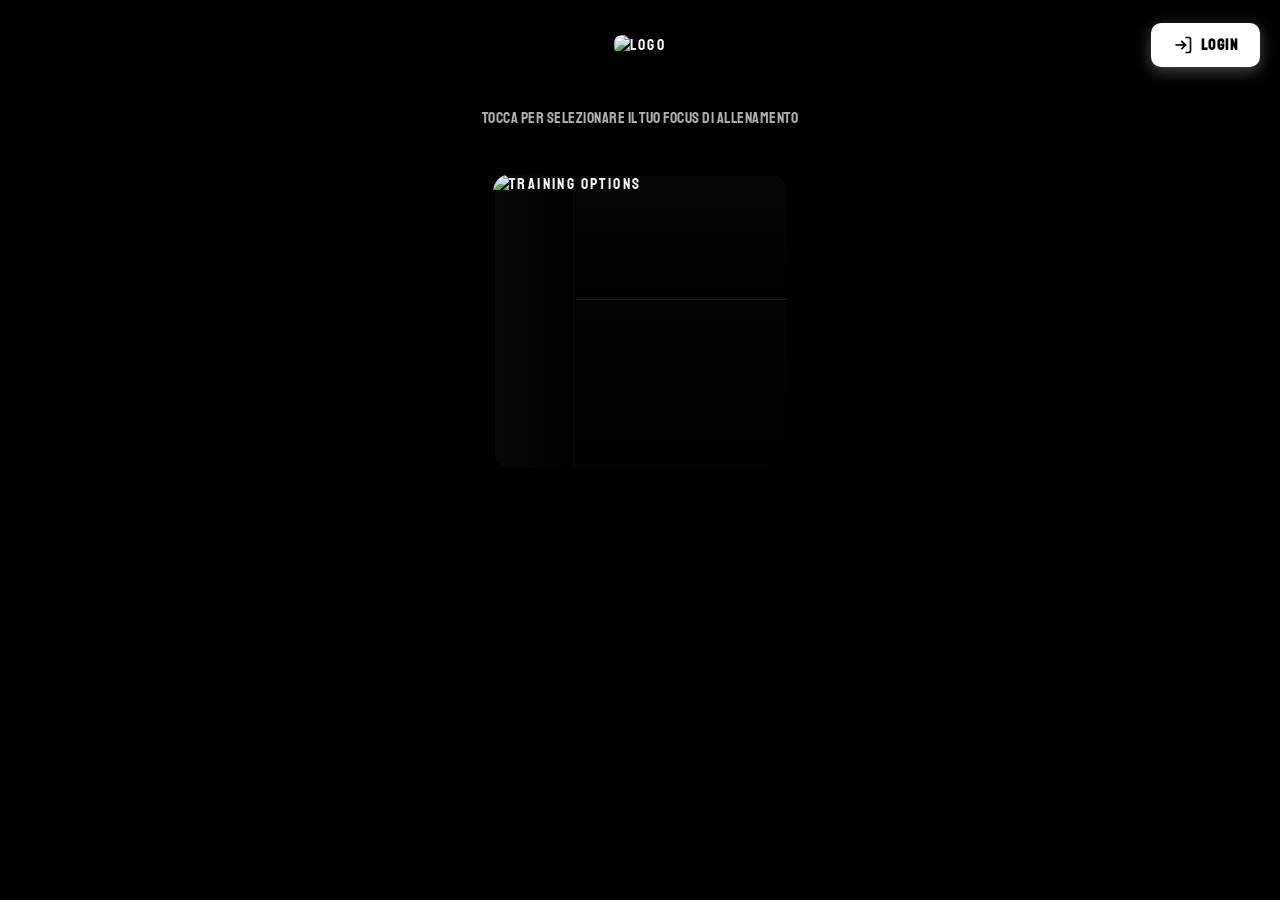
==== index.html @ ab77b879 "Add files via upload" ====
<!DOCTYPE html>
<html lang="it">
<head>
  <meta charset="UTF-8" />
  <meta name="viewport" content="width=device-width, initial-scale=1.0, viewport-fit=cover" />
  <meta name="apple-mobile-web-app-capable" content="yes" />
  <meta name="apple-mobile-web-app-status-bar-style" content="black-translucent" />
  <title>Workout App</title>
  <link href="https://fonts.googleapis.com/css2?family=Staatliches&display=swap" rel="stylesheet" />
  <link rel="stylesheet" href="style.css" />
  <style>
    /* Header adjustments for login button */
    header {
      position: relative !important;
      display: grid !important;
      grid-template-columns: 1fr auto 1fr !important;
      align-items: center !important;
      padding: 20px 20px !important;
      gap: 15px !important;
    }

    header img {
      grid-column: 2 !important;
      justify-self: center !important;
      height: auto !important;
      width: auto !important;
      max-width: 55vw !important;
      max-height: 12vh !important;
      position: relative !important;
      z-index: 1;
    }

    /* LOGIN BUTTON IN HEADER */
    .header-login-btn {
      grid-column: 3 !important;
      justify-self: end !important;
      position: relative !important;
      padding: 10px 20px;
      background: #FFFFFF;
      border: 2px solid #FFFFFF;
      border-radius: 10px;
      color: #000000;
      font-family: 'Staatliches', sans-serif;
      font-size: 16px;
      font-weight: bold;
      letter-spacing: 1.5px;
      cursor: pointer;
      transition: all 0.3s ease;
      align-items: center;
      gap: 8px;
      box-shadow: 0 4px 15px rgba(255, 255, 255, 0.3);
      z-index: 100;
      white-space: nowrap;
    }

    .header-login-btn:hover {
      background: #B0B0B0;
      transform: scale(1.05);
      box-shadow: 0 6px 20px rgba(255, 255, 255, 0.4);
    }

    .header-login-btn:active {
      transform: scale(0.98);
    }

    .header-login-btn svg {
      width: 20px;
      height: 20px;
      flex-shrink: 0;
    }

    /* DASHBOARD BUTTON IN HEADER */
    .header-dashboard-btn {
      grid-column: 3 !important;
      justify-self: end !important;
      position: relative !important;
      padding: 10px 20px;
      background: #FFFFFF;
      border: 2px solid #FFFFFF;
      border-radius: 10px;
      color: #000000;
      font-family: 'Staatliches', sans-serif;
      font-size: 16px;
      font-weight: bold;
      letter-spacing: 1.5px;
      cursor: pointer;
      transition: all 0.3s ease;
      align-items: center;
      gap: 8px;
      box-shadow: 0 4px 15px rgba(255, 255, 255, 0.3);
      z-index: 100;
      white-space: nowrap;
      text-decoration: none;
    }

    .header-dashboard-btn:hover {
      background: #B0B0B0;
      transform: scale(1.05);
      box-shadow: 0 6px 20px rgba(255, 255, 255, 0.4);
    }

    .header-dashboard-btn:active {
      transform: scale(0.98);
    }

    .header-dashboard-btn svg {
      width: 20px;
      height: 20px;
      flex-shrink: 0;
    }

    /* LOGIN MODAL */
    .login-modal {
      display: none;
      position: fixed;
      top: 0;
      left: 0;
      width: 100%;
      height: 100%;
      background: rgba(0, 0, 0, 0.85);
      backdrop-filter: blur(10px);
      z-index: 10000;
      justify-content: center;
      align-items: center;
      padding: 20px;
    }

    .login-modal.active {
      display: flex;
      animation: fadeIn 0.3s ease;
    }

    @keyframes fadeIn {
      from { opacity: 0; }
      to { opacity: 1; }
    }

    .login-modal-content {
      background: linear-gradient(135deg, rgba(77, 77, 77, 0.95), rgba(77, 77, 77, 0.8));
      border: 2px solid #7D7D7D;
      border-radius: 20px;
      padding: 45px 25px 25px 25px;
      width: 100%;
      max-width: 350px;
      position: relative;
      box-shadow: 0 20px 60px rgba(0, 0, 0, 0.8);
      animation: slideUp 0.4s ease;
    }

    @keyframes slideUp {
      from {
        opacity: 0;
        transform: translateY(30px);
      }
      to {
        opacity: 1;
        transform: translateY(0);
      }
    }

    .login-modal-close {
      position: absolute;
      top: 10px;
      right: 10px;
      background: rgba(255, 255, 255, 0.15);
      border: 1.5px solid rgba(255, 255, 255, 0.3);
      width: 28px;
      height: 28px;
      border-radius: 8px;
      color: #FFFFFF;
      font-size: 18px;
      font-weight: 300;
      cursor: pointer;
      transition: all 0.2s ease;
      display: flex;
      align-items: center;
      justify-content: center;
      line-height: 1;
      z-index: 100;
      font-family: Arial, sans-serif;
      padding: 0;
    }

    .login-modal-close:hover {
      background: rgba(255, 255, 255, 0.25);
      border-color: rgba(255, 255, 255, 0.5);
      transform: scale(1.08);
    }

    .login-modal-close:active {
      transform: scale(0.95);
      background: rgba(255, 255, 255, 0.1);
    }

    .login-modal h3 {
      color: #FFFFFF;
      font-size: 26px;
      text-align: center;
      margin-bottom: 20px;
      letter-spacing: 2px;
    }

    .login-modal input {
      width: 100%;
      padding: 12px 14px;
      margin-bottom: 12px;
      background: rgba(0, 0, 0, 0.5);
      border: 1px solid #7D7D7D;
      border-radius: 10px;
      color: #FFFFFF;
      font-size: 15px;
      font-family: 'Staatliches', sans-serif;
      letter-spacing: 0.5px;
      transition: all 0.3s ease;
    }

    .login-modal input::placeholder {
      color: #B0B0B0;
      opacity: 0.8;
    }

    .login-modal input:focus {
      outline: none;
      border-color: #FFFFFF;
      background: rgba(0, 0, 0, 0.7);
      box-shadow: 0 0 0 3px rgba(255, 255, 255, 0.1);
    }

    .login-modal button:not(.login-modal-close) {
      width: 100%;
      padding: 12px;
      background: #FFFFFF;
      color: #000000;
      border: none;
      border-radius: 10px;
      font-size: 16px;
      font-weight: bold;
      font-family: 'Staatliches', sans-serif;
      letter-spacing: 1.5px;
      cursor: pointer;
      transition: all 0.3s ease;
      margin-top: 8px;
    }

    .login-modal button:not(.login-modal-close):hover {
      background: #B0B0B0;
      transform: translateY(-2px);
      box-shadow: 0 8px 20px rgba(255, 255, 255, 0.3);
    }

    .login-modal button:not(.login-modal-close):active {
      transform: translateY(0);
    }

    #login-error {
      color: #ff6b6b;
      text-align: center;
      margin-top: 10px;
      font-size: 13px;
      min-height: 18px;
    }

    /* Mobile adjustments */
    @media (max-width: 768px) {
      header {
        padding: 18px 15px !important;
        gap: 10px !important;
      }

      header img {
        max-width: 60vw !important;
        max-height: 10vh !important;
      }

      .header-login-btn {
        padding: 8px 14px;
        font-size: 14px;
        gap: 6px;
      }

      .header-login-btn svg {
        width: 18px;
        height: 18px;
      }

      .header-dashboard-btn {
        padding: 8px 14px;
        font-size: 14px;
        gap: 6px;
      }

      .header-dashboard-btn svg {
        width: 18px;
        height: 18px;
      }

      .login-modal-content {
        padding: 25px 20px 20px 20px;
        max-width: 90%;
      }

      .login-modal h3 {
        font-size: 24px;
        margin-bottom: 18px;
      }
      
      .login-modal-close {
        width: 32px;
        height: 32px;
        font-size: 20px;
        top: 10px;
        right: 10px;
      }

      .login-modal input {
        padding: 11px 12px;
        font-size: 14px;
      }

      .login-modal button {
        padding: 11px;
        font-size: 15px;
      }
    }

    @media (max-width: 480px) {
      .header-login-btn {
        padding: 8px 12px;
        font-size: 13px;
      }

      .header-dashboard-btn {
        padding: 8px 12px;
        font-size: 13px;
      }
    }
  </style>
</head>
<body>
  <header>
    <img src="https://drive.google.com/thumbnail?id=1va6OkGp9yAHDJBfeDM3npwqlJJoLUh5C" alt="Logo" />
    <audio controls src="https://drive.google.com/uc?export=download&id=1L8OmsZjgrVvHR0vyfSDhaueR1rweGtH7"></audio>
    
    <!-- LOGIN BUTTON (shown when logged out) -->
    <button class="header-login-btn" id="header-login-btn" style="display: none;">
      <svg viewBox="0 0 24 24" fill="none" stroke="currentColor" stroke-width="2">
        <path d="M15 3h4a2 2 0 0 1 2 2v14a2 2 0 0 1-2 2h-4"/>
        <polyline points="10 17 15 12 10 7"/>
        <line x1="15" y1="12" x2="3" y2="12"/>
      </svg>
      <span>Login</span>
    </button>
    
    <!-- DASHBOARD BUTTON (shown when logged in) -->
    <a href="dashboard.html" class="header-dashboard-btn" id="header-dashboard-btn" style="display: none;">
      <svg viewBox="0 0 24 24" fill="none" stroke="currentColor" stroke-width="2">
        <path d="M3 9l9-7 9 7v11a2 2 0 0 1-2 2H5a2 2 0 0 1-2-2z"/>
        <polyline points="9 22 9 12 15 12 15 22"/>
      </svg>
      <span>Dashboard</span>
    </a>
  </header>

  <!-- LOGIN MODAL -->
  <div class="login-modal" id="login-modal">
    <div class="login-modal-content">
      <button class="login-modal-close" id="login-modal-close">×</button>
      <h3>Login</h3>
      <input type="text" placeholder="Username" id="username" autocomplete="username">
      <input type="password" placeholder="Password" id="password" autocomplete="current-password">
      <button id="login-button">Accedi</button>
      <p id="login-error"></p>
    </div>
  </div>

  <main>
    <!-- TRAINING SELECTOR (NO LOGIN CARD) -->
    <div id="training-selector">
      <div class="training-selector-container">
        <p class="selector-instruction">Tocca per selezionare il tuo focus di allenamento</p>
        <div class="training-image-wrapper">
          <img src="https://drive.google.com/thumbnail?id=1M9SZSKuOO6FNnM2pi0ECOiHGv1SDFxYQ" alt="Training Options" class="training-base-image" />
          
          <div class="training-zone nutrition-zone" data-training="nutrition">
            <span class="zone-label">NUTRITION</span>
            <div class="ripple-container">
              <div class="ripple-ring ripple-1"></div>
              <div class="ripple-ring ripple-2"></div>
              <span class="tap-text">TOCCA</span>
            </div>
          </div>
          
          <div class="training-zone aerobic-zone" data-training="aerobic">
            <span class="zone-label">AEROBIC<br>TRAINING</span>
            <div class="ripple-container">
              <div class="ripple-ring ripple-1"></div>
              <div class="ripple-ring ripple-2"></div>
              <span class="tap-text">TOCCA</span>
            </div>
          </div>
          
          <div class="training-zone muscle-zone" data-training="muscle">
            <span class="zone-label">MORE<br>MUSCLE</span>
            <div class="ripple-container">
              <div class="ripple-ring ripple-1"></div>
              <div class="ripple-ring ripple-2"></div>
              <span class="tap-text">TOCCA</span>
            </div>
          </div>
        </div>
      </div>

      <!-- Bottom Sheet -->
      <div id="training-bottom-sheet" class="bottom-sheet">
        <div class="bottom-sheet-overlay"></div>
        <div class="bottom-sheet-panel">
          <div class="bottom-sheet-handle"></div>
          <div class="bottom-sheet-content">
            <h3 id="sheet-title">Nutrizione</h3>
            
            <div class="carousel-container">
              <div class="carousel-wrapper">
                <div class="carousel-track" id="carousel-track"></div>
              </div>
              <button class="carousel-btn prev" id="carousel-prev" aria-label="Previous">‹</button>
              <button class="carousel-btn next" id="carousel-next" aria-label="Next">›</button>
              <div class="carousel-dots" id="carousel-dots"></div>
            </div>
            
            <p id="sheet-description">Monitora i tuoi pasti e ottimizza la tua dieta</p>
            <div class="sheet-actions">
              <button id="sheet-start-btn" class="sheet-btn primary">Inizia Allenamento</button>
              <button id="sheet-close-btn" class="sheet-btn secondary">Chiudi</button>
            </div>
          </div>
        </div>
      </div>
    </div>
  </main>

  <audio id="beep-sound" src="https://actions.google.com/sounds/v1/alarms/beep_short.ogg" preload="auto"></audio>
  <audio id="transition-sound" src="https://actions.google.com/sounds/v1/emergency/emergency_siren_short_burst.ogg" preload="auto"></audio>

  <script src="script.js"></script>
  <script>
    // LOGIN MODAL CONTROLS
    const loginModal = document.getElementById('login-modal');
    const headerLoginBtn = document.getElementById('header-login-btn');
    const modalCloseBtn = document.getElementById('login-modal-close');
    const loginButton = document.getElementById('login-button');
    const usernameInput = document.getElementById('username');
    const passwordInput = document.getElementById('password');
    const loginError = document.getElementById('login-error');
    const sheetStartBtn = document.getElementById('sheet-start-btn');

    // Open modal
    headerLoginBtn.addEventListener('click', () => {
      loginModal.classList.add('active');
      setTimeout(() => usernameInput.focus(), 300);
    });

    // Close modal
    modalCloseBtn.addEventListener('click', () => {
      loginModal.classList.remove('active');
    });

    // Close on overlay click
    loginModal.addEventListener('click', (e) => {
      if (e.target === loginModal) {
        loginModal.classList.remove('active');
      }
    });

    // Close on escape key
    document.addEventListener('keydown', (e) => {
      if (e.key === 'Escape' && loginModal.classList.contains('active')) {
        loginModal.classList.remove('active');
      }
    });

    // Enter key on password
    passwordInput.addEventListener('keypress', (e) => {
      if (e.key === 'Enter') handleLogin();
    });

    // Enter key on username
    usernameInput.addEventListener('keypress', (e) => {
      if (e.key === 'Enter') passwordInput.focus();
    });

    // LOGIN FUNCTION
    function handleLogin() {
      warmUpServer();
      const username = usernameInput.value.trim();
      const password = passwordInput.value.trim();

      if (!username || !password) {
        loginError.textContent = "Inserisci username e password.";
        loginError.style.display = "block";
        return;
      }

      loginError.textContent = "Accesso in corso...";
      loginError.style.color = "#FFD700";
      loginButton.disabled = true;

      fetch(`https://script.google.com/macros/s/AKfycbycit1jI48zkCHmMp1KG-IMoyXIV25UvQqOmUW8alUKOoieFCMZxFRPbHcMisjjlBQYiw/exec?username=${username}&password=${password}`)
        .then(res => res.json())
        .then(data => {
          if (data.status === "success") {
            sessionStorage.setItem("auth", "true");
            sessionStorage.setItem("user", username);
            localStorage.setItem("loggedUser", username);
            
            loginError.textContent = "Accesso riuscito!";
            loginError.style.color = "#4CAF50";
            
            setTimeout(() => {
              window.location.href = "dashboard.html";
            }, 500);
          } else {
            loginError.textContent = data.message;
            loginError.style.color = "#ff6b6b";
            loginButton.disabled = false;
          }
        })
        .catch(err => {
          console.error("Login error", err);
          loginError.textContent = "Errore durante il login.";
          loginError.style.color = "#ff6b6b";
          loginButton.disabled = false;
        });
    }

    loginButton.addEventListener('click', handleLogin);

    // TRAINING SELECTOR: When "Inizia Allenamento" is clicked, open login modal
    sheetStartBtn?.addEventListener('click', () => {
      // Store selected training
      const selectedTraining = sessionStorage.getItem('selectedTraining');
      
      // Close bottom sheet
      document.getElementById('training-bottom-sheet')?.classList.remove('active');
      
      // Open login modal
      loginModal.classList.add('active');
      setTimeout(() => usernameInput.focus(), 300);
    });
  </script>
</body>
</html>
---- style.css ----
/* ====== CSS VARIABLES FOR DYNAMIC LAYOUT ====== */
:root{
  --header-height: calc(13vh + env(safe-area-inset-top, 0px));

  /* Height of the bar itself */
  --bottom-button-height: 8vh;

  /* iOS notches / home indicator */
  --safe-area-top: env(safe-area-inset-top, 0px);
  --safe-area-bottom: env(safe-area-inset-bottom, 0px);

  /* Bar + safe area combined */
  --bottom-button-total: calc(var(--bottom-button-height) + var(--safe-area-bottom));

  /* Use svh first on iOS, then dvh, then vh as fallback */
  --main-app-height-svh: calc(100svh - var(--header-height) - var(--bottom-button-total));
  --main-app-height-dvh: calc(100dvh - var(--header-height) - var(--bottom-button-total));
  --main-app-height:     calc(100vh  - var(--header-height) - var(--bottom-button-total));

  /* ====== MONOCHROME COLOR PALETTE (USER PROVIDED) ====== */
  /* Exact colors from user palette */
  --color-white: #FFFFFF;
  --color-black: #000000;
  --color-light-grey: #B0B0B0;
  --color-medium-grey: #7D7D7D;
  --color-dark-grey: #4D4D4D;
  
  /* Semantic aliases for commonly used colors */
  --color-bg-dark: #000000;
  --color-text-primary: #FFFFFF;
  --color-text-secondary: #B0B0B0;
  
  /* Gradients using palette */
  --gradient-dark: linear-gradient(135deg, #000000 0%, #000000 100%);
  --gradient-card: linear-gradient(135deg, #000000 0%, #000000 100%);
  --gradient-overlay: linear-gradient(to top, rgba(0,0,0,0.95) 0%, rgba(0,0,0,0.85) 80%, transparent 100%);
  
  /* Shadows */
  --shadow-sm: 0 2px 8px rgba(0, 0, 0, 0.15);
  --shadow-md: 0 4px 16px rgba(0, 0, 0, 0.25);
  --shadow-lg: 0 8px 32px rgba(0, 0, 0, 0.35);
  --shadow-xl: 0 12px 48px rgba(0, 0, 0, 0.45);
  --shadow-glow: 0 0 20px rgba(255, 255, 255, 0.1);
  
  /* Borders */
  --border-subtle: 1px solid rgba(255, 255, 255, 0.08);

  /* Login layout helpers */
  --login-gap: clamp(14px, 3.6vh, 26px);
  --login-card-max-height: clamp(208px, 34vh, 328px);
  --training-selector-padding-y: clamp(10px, 2.8vh, 18px);
  --training-selector-min-height: clamp(150px, 32vh, 310px);
  --training-image-max-height: clamp(220px, 42vh, 360px);
  --login-screen-height: min(
    calc(100svh - var(--header-height) - var(--safe-area-bottom)),
    calc(100dvh - var(--header-height) - var(--safe-area-bottom)),
    calc(100vh - var(--header-height) - var(--safe-area-bottom))
  );
  --login-screen-height-js: var(--login-screen-height);
  --visible-vh: 100vh;
  --visible-vw: 100vw;
  --main-app-visible-height: var(--main-app-height-dvh);
  --training-selector-js-height: var(--training-image-max-height);
  --bottom-sheet-max-height: clamp(420px, 72vh, 560px);
  --bottom-sheet-padding-y: clamp(18px, 3.5vh, 26px);
  --bottom-sheet-side-padding: clamp(18px, 4vw, 24px);
  --bottom-sheet-gap: clamp(12px, 2.5vh, 18px);
  --bottom-sheet-carousel-height: clamp(160px, calc(var(--bottom-sheet-max-height) * 0.45), 280px);
}


/* ====== RESET BASE ====== */
* {
  box-sizing: border-box;
  margin: 0;
  padding: 0;
}

/* CRITICAL: Force enable CSS animations on mobile */
*, *::before, *::after {
  animation-play-state: running !important;
  -webkit-animation-play-state: running !important;
}

html, body {

  height: 100dvh; /* Dynamic viewport height for mobile */
  min-height: 100svh; /* Small viewport height fallback */


  margin: 0;
  padding: 0;

  width: 100%;
  overscroll-behavior: none;
  -webkit-overflow-scrolling: none;
}

/* CRITICAL: Force dark background on html too (Safari iOS) */
html {
  background: var(--gradient-dark);
  background-color: var(--color-bg-dark) !important;
}

/* ====== iOS SAFARI BACKGROUND FIX ====== */

/* CRITICAL: Safari iOS fix for white background issue */
/* Create a fixed background layer that stays in place */
body::before {
  content: '';
  position: fixed;
  top: 0;
  left: 0;
  right: 0;
  bottom: 0;
  width: 100%;
  height: 100vh;
  height: 100dvh;
  height: 100svh;
  background: var(--gradient-dark);
  background-color: var(--color-bg-dark);
  z-index: -1; /* Behind all content */
  pointer-events: none; /* Don't interfere with clicks */
  /* Safari specific */
  -webkit-transform: translateZ(0);
  transform: translateZ(0);
}

/* Ensure all main sections have transparent/inherit background to see through */
#login-screen,
#main-app,
#setup-screen {
  position: relative;
  z-index: 1;
}


body {
  font-family: 'Staatliches', sans-serif;
  background: var(--gradient-dark);
  background-color: var(--color-bg-dark) !important;
  color: var(--color-white);

  /* CRITICAL: Ensure background fills everything */
  min-height: 100vh;
  min-height: 100dvh;
  min-height: -webkit-fill-available;

  /* Safari iOS specific */
  -webkit-background-size: cover;
  background-size: cover;

}


header {
  text-align: center;
  /* Include safe area in padding */
  padding: env(safe-area-inset-top, 0px) 0 0 0;
  margin: 0 !important;
  /* CRITICAL: Fixed height includes safe area now */

  flex-shrink: 0;
  display: flex;
  flex-direction: column; /* Changed to column so logo can fill with padding */


  box-sizing: border-box;
  /* Ensure no extra space */
  overflow: visible; /* Changed to visible so logo can extend into safe area */

  align-items: center;       /* center horizontally */
  justify-content: center;   /* center vertically */
  height: var(--header-height);
  padding-top: env(safe-area-inset-top, 0px);
}

header img {
  /* Fill available space after safe area */
  height: auto; 
  max-height: none;
  width: auto;
  max-width: 70%;
  border-radius: 0;
  object-fit: contain;
  display: block;
  margin: 0 !important;
  padding: 0 !important;
}

header audio {
  /* Hide audio player completely */
  display: none !important;
  visibility: hidden;
}

header h1 {
  /* Hide h1 if present */
  display: none !important;
}

header h1 {
  margin-top: 2%;
  /* Font size relative to parent height */
  font-size: clamp(0.9rem, 3vw, 1.2rem);
  color: #fff;
}

main {
  max-width: min(600px, 95vw);
  margin: 0 auto;
  padding: 0 20px;
  /* CRITICAL: Explicit background for iOS */
  background: transparent;
  position: relative;
  z-index: 1;
}

/* Expand main container when the login screen is visible so content can breathe */
body:has(#login-screen:not([style*="display: none"])) main {
  max-width: min(1100px, 94vw);
  width: 100%;
  min-height: min(
    var(--login-screen-height-js, 100vh),
    calc(100svh - var(--header-height)),
    calc(100dvh - var(--header-height)),
    calc(100vh - var(--header-height))
  );
  display: flex;
  flex-direction: column;
  justify-content: center;
  align-items: stretch;
  gap: clamp(16px, 4vh, 32px);
  padding: clamp(12px, 3.5vh, 28px) clamp(20px, 7vw, 72px);
  box-sizing: border-box;
  overflow: hidden;
  -webkit-overflow-scrolling: touch;
}


/* Make space for Safari’s bottom bar / home indicator on login */
body:has(#login-screen:not([style*="display: none"])) main {
  padding-bottom: max(20px, env(safe-area-inset-bottom, 0px)) !important;
}


/* ====== LOGIN SCREEN - FIT BOX WITH CONTAINER QUERIES ====== */
/* 
  LAYOUT STRUCTURE:
  - Uses container queries (cqh) for precise viewport-relative sizing
  - No scrolling: all elements bounded within the visual viewport
  - Each block gets a percentage allocation of container height
  - Responsive but constrained to never overflow
*/
/* ====== LOGIN SCREEN - FIT BOX WITH CONTAINER QUERIES ====== */
#login-screen {
  /* Take only the usable visual viewport driven by JS */
  block-size: var(--login-screen-height-js, var(--login-screen-height));
  max-height: var(--login-screen-height-js, var(--login-screen-height));
  overflow: auto; /* Allow graceful scroll if needed */
  padding: 12px 16px max(16px, env(safe-area-inset-bottom, 0px));

  display: flex;
  flex-direction: column;
  align-items: center;
  justify-content: flex-start;
  gap: clamp(8px, 2.2cqh, 18px);

  container-type: size;
  width: 100%;
  max-width: min(1100px, 100%);
  margin: 0 auto;
  background: transparent;
  position: relative;
  box-sizing: border-box;

  --fs: clamp(12px, 1.8cqh, 16px);
  font-size: var(--fs);
}


/* HEIGHT BUDGET ALLOCATION - child elements bounded by cqh */
/* Helper text: "Tocca per selezionare..." */
.selector-instruction {
  max-block-size: 8cqh;
  font-size: clamp(12px, 1.8cqh, 16px);
  flex-shrink: 0;
}

/* Training selector container */
.training-selector-container {
  max-block-size: 50cqh;
  display: flex;
  flex-direction: column;
  align-items: center;
  gap: clamp(6px, 1.5cqh, 12px);
  flex-shrink: 0;
}

/* The square hero / focus image card */
.training-image-wrapper {
  max-inline-size: min(92vi, 560px);
  max-block-size: 42cqh; /* Gets a bounded slice of the page */
  aspect-ratio: 1 / 1;
  width: auto;
  height: auto;
  flex-shrink: 0;
}

.training-base-image {
  width: 100%;
  height: 100%;
  object-fit: contain;
}

/* Login card (title + inputs + button) */
.login-card {
  max-inline-size: min(92vi, 560px);
  max-block-size: 38cqh; /* Bounded slice for the form */
  display: flex;
  flex-direction: column;
  justify-content: center;
  gap: clamp(8px, 1.5cqh, 12px);
  flex-shrink: 0;
}

/* Inputs/buttons scale but are capped */
.login-card input,
.login-card button {
  block-size: clamp(36px, 6cqh, 48px);
  font-size: clamp(12px, 1.7cqh, 16px);
}

.login-card h3 {
  font-size: clamp(16px, 2.5cqh, 24px);
  margin: 0;
}

#login-screen > .training-selector-container {
  grid-row: 1;
  grid-column: 1;
  width: 100%;
  max-width: min(520px, 100%);
  align-self: stretch;
  height: 100%;
}

#login-screen > .login-card {
  grid-row: 2;
  grid-column: 1;
  width: min(100%, 420px);
  justify-self: center;
  max-height: var(--login-card-max-height);
}

#training-bottom-sheet {
  grid-column: 1 / -1;
  grid-row: 1 / -1;
}

/*
  LOGIN CARD STYLING:
  - Takes 30-35% of available screen height
  - Width responsive to screen size
  - All internal elements scale proportionally
*/
.login-card {
  background: var(--gradient-card);
  backdrop-filter: blur(20px);
  border: var(--border-medium);
  border-radius: clamp(16px, 3vw, 24px);
  padding: clamp(18px, 2.5vh, 24px) clamp(20px, 3.5vw, 28px);
  box-shadow: var(--shadow-xl);
  text-align: center;
  width: min(90vw, 400px); /* Expanded width for better balance */
  transition: all 0.3s ease;
  margin: 0;
  /* FLEX SIZING: Takes about 30-35% of available height */
  flex: 0 0 auto; /* Don't grow, don't shrink, auto height */
  min-height: fit-content;
  max-height: var(--login-card-max-height);
  display: flex;
  flex-direction: column;
  gap: clamp(12px, 1.8vh, 16px); /* Consistent spacing between elements */
  justify-content: center;
  overflow: hidden;
}

.login-card:hover {
  box-shadow: var(--shadow-xl), var(--shadow-glow);
  border-color: rgba(255, 255, 255, 0.2);
}

/*
  LOGIN CARD TITLE:
  - Responsive font sizing that works on all screens
  - Using clamp() for smooth scaling
*/
.login-card h3 {
  font-size: clamp(18px, 4vw, 24px); /* Smooth scaling from 18px to 24px */
  color: var(--color-light-grey);
  margin: 0;
  font-weight: 500;
  letter-spacing: 0.03em;
  line-height: 1.2;
  flex-shrink: 0;
}

/*
  LOGIN INPUTS:
  - Comfortable touch targets (min height 48px)
  - Responsive sizing with good readability
*/
.login-card input[type="text"],
.login-card input[type="password"] {
  width: 100%;
  padding: clamp(12px, 1.8vh, 16px) clamp(14px, 2.5vw, 18px);
  margin: 0;
  border: var(--border-subtle);
  border-radius: clamp(10px, 1.8vw, 14px);
  background: rgba(255,255,255,0.05);
  color: var(--color-white);
  font-size: clamp(14px, 3.5vw, 18px); /* Readable font size */
  outline: none;
  transition: all 0.2s ease;
  font-family: 'Staatliches', sans-serif;
  flex-shrink: 0;
  min-height: 48px; /* Touch-friendly minimum */
  box-sizing: border-box;
}

.login-card input::placeholder {
  color: var(--color-light-grey);
  opacity: 0.7;
}

.login-card input:focus {
  background: rgba(255,255,255,0.08);
  border-color: rgba(255, 255, 255, 0.3);
  box-shadow: 0 0 0 0.5vw rgba(255,255,255,0.08);
}

/*
  LOGIN BUTTON:
  - Prominent and easy to tap (min height 52px)
  - Responsive sizing that works across devices
*/
.login-card button {
  width: 100%;
  padding: clamp(14px, 2vh, 18px) clamp(16px, 2.5vw, 20px);
  background: var(--gradient-button);
  color: var(--color-black);
  font-size: clamp(15px, 3.8vw, 19px); /* Clear, readable button text */
  font-weight: 800;
  border: none;
  border-radius: clamp(10px, 1.8vw, 14px);
  cursor: pointer;
  transition: all 0.3s ease;
  letter-spacing: 0.05em;
  text-transform: uppercase;
  box-shadow: var(--shadow-md);
  margin: 0;
  flex-shrink: 0;
  min-height: 52px; /* Touch-friendly minimum */
  box-sizing: border-box;
}

.login-card button:hover {
  background: var(--gradient-button-hover);
  transform: translateY(-2px);
  box-shadow: var(--shadow-lg);
}

.login-card button:active {
  transform: translateY(0);
  box-shadow: var(--shadow-sm);
}

/* Mobile optimization - Fine-tuning for very small screens */
@media (max-width: 480px) {
  /* Better spacing on small screens */
  #login-screen {
    grid-template-rows: minmax(0, auto) auto;
    align-content: flex-start;
    row-gap: clamp(2vh, 2.5vh, 3vh);
    padding-top: 2vh;
    padding-left: clamp(16px, 4vw, 24px);  /* Better horizontal spacing */
    padding-right: clamp(16px, 4vw, 24px); /* Better horizontal spacing */
    padding-bottom: max(env(safe-area-inset-bottom, 0px), clamp(12px, 4vh, 20px));
  }

  .training-selector-container {
    justify-content: center;
    gap: clamp(14px, 2.5vh, 22px);
    max-width: min(78vw, 380px);
  }
  
  /* Ensure training image stays readable but not too wide */
  .training-image-wrapper {
    max-width: min(70vw, 340px); /* Reduced width */
    min-height: clamp(120px, 38vh, 220px);
  }
  
  /* Optimize login card for small screens */
  .login-card {
    padding: clamp(14px, 2vh, 18px) clamp(16px, 3vw, 20px);
    gap: clamp(10px, 1.5vh, 14px);
    width: min(80vw, 350px); /* Reduced width */
  }
  
  .login-card h3 {
    font-size: clamp(16px, 4.5vw, 22px);
  }
  
  .login-card input[type="text"],
  .login-card input[type="password"] {
    font-size: clamp(15px, 4vw, 18px);
    min-height: 46px;
  }
  
  .login-card button {
    font-size: clamp(16px, 4.2vw, 19px);
    min-height: 50px;
  }
  
  .selector-instruction {
    font-size: clamp(12px, 3.2vw, 16px);
  }
}

@media (max-height: 700px) {
  :root {
    --login-gap: clamp(10px, 2.8vh, 20px);
    --training-selector-padding-y: clamp(8px, 2.4vh, 14px);
    --training-selector-min-height: clamp(125px, 30vh, 260px);
    --training-image-max-height: clamp(200px, 40vh, 330px);
  }

  #login-screen {
    padding-top: clamp(8px, 2.2vh, 14px);
    padding-bottom: max(env(safe-area-inset-bottom, 0px), clamp(10px, 2.5vh, 16px));
  }

  .training-selector-container {
    gap: clamp(12px, 2.4vh, 20px);
  }

  .training-image-wrapper {
    min-height: clamp(110px, 34vh, 240px);
  }
}

@media (max-height: 580px) {
  :root {
    --login-gap: clamp(8px, 2.2vh, 16px);
    --training-selector-padding-y: clamp(6px, 2vh, 12px);
    --training-selector-min-height: clamp(110px, 28vh, 220px);
    --training-image-max-height: clamp(180px, 38vh, 260px);
  }

  #login-screen {
    padding-top: clamp(6px, 2vh, 12px);
    padding-bottom: max(env(safe-area-inset-bottom, 0px), clamp(8px, 2vh, 12px));
  }

  .training-selector-container {
    gap: clamp(10px, 2vh, 18px);
  }

  .training-image-wrapper {
    min-height: clamp(90px, 32vh, 200px);
  }
}

/* ====== SETUP SCREEN ====== */
#main-app {
  background: var(--gradient-dark);
  background-color: var(--color-bg-dark) !important;
  
  /* CRITICAL: Precise height calculation - ends exactly where button starts */
  height: min(var(--main-app-height-dvh), var(--main-app-visible-height, var(--main-app-height-dvh)));
  height: min(var(--main-app-height), var(--main-app-visible-height, var(--main-app-height))); /* Fallback */
  /* NO max-height - would override the calculated height! */
  
  overflow-y: auto;
  overflow-x: hidden;
  position: relative;
  -webkit-overflow-scrolling: touch;
  
  /* NO padding-bottom - height is calculated precisely */
}

#setup-screen {
  display: flex;
  flex-direction: column;
  align-items: center;
  background: var(--gradient-card);
  backdrop-filter: blur(10px);
  border-radius: clamp(16px, 3vw, 20px);
  box-shadow: var(--shadow-lg);
  /* Normal padding - no extra space needed */
  padding: clamp(18px, 3.5vw, 25px) clamp(15px, 3vw, 20px);
  margin: 20px auto;
  max-width: min(420px, 90vw);
  color: #fff;
  text-align: center;
}

#setup-screen h2 {
  font-size: clamp(22px, 5vw, 28px);
  font-weight: 800;
  color: var(--color-white);
  text-transform: uppercase;
  letter-spacing: 1px;
  margin-bottom: clamp(18px, 3.5vw, 25px);
  text-shadow: 0 2px 8px rgba(0,0,0,0.3);
}

#setup-screen label {
  font-weight: 700;
  margin-top: 20px;
  margin-bottom: 10px;
  width: 100%;
  max-width: min(340px, 85vw);
  text-align: center;
  font-size: clamp(14px, 2.8vw, 16px);
  color: #fff;
  text-transform: uppercase;
  letter-spacing: 0.5px;
}

#setup-screen select {
  width: 100%;
  max-width: min(340px, 85vw);
  padding: 14px 16px;
  font-size: clamp(14px, 2.8vw, 16px);
  font-weight: 600;
  border-radius: clamp(10px, 2vw, 12px);
  background: linear-gradient(135deg, rgba(255, 255, 255, 0.15), rgba(240, 240, 240, 0.15));
  color: #fff;
  border: 2px solid rgba(255, 255, 255, 0.4);
  margin-bottom: 10px;
  transition: all 0.3s ease;
  cursor: pointer;
  text-align: center;
}

#setup-screen select:hover {
  background: linear-gradient(135deg, rgba(255, 255, 255, 0.25), rgba(240, 240, 240, 0.25));
  border-color: rgba(255, 255, 255, 0.6);
  transform: translateY(-2px);
  box-shadow: 0 4px 12px rgba(255, 255, 255, 0.3);
}

#setup-screen select:focus {
  outline: none;
  background: linear-gradient(135deg, rgba(255, 255, 255, 0.3), rgba(240, 240, 240, 0.3));
  border-color: var(--color-white);
  box-shadow: 0 0 0 3px rgba(255, 255, 255, 0.2);
}

/* Pulsante Start Workout */
#start-button {
  display: none;
}

.start-button {
  background: linear-gradient(135deg, var(--color-white), var(--color-white));
  color: white;
  font-weight: bold;
  padding: 14px 24px;
  font-size: clamp(16px, 3vw, 18px);
  border-radius: 10px;
  border: none;
  cursor: pointer;
  box-shadow: 0 4px 12px rgba(0,0,0,0.4);
  transition: background 0.3s, transform 0.2s;
}

.start-button:hover:not(:disabled) {
  background: linear-gradient(135deg, #B0B0B0, var(--color-white));
  transform: translateY(-2px);
}

.start-button:disabled {
  opacity: 0.5;
  cursor: not-allowed;
}

/* BOTTOM BUTTONS CONTAINER - Settings + Start Workout */


/* START BUTTON - IN CONTAINER */
#start-button-bottom {
  flex: 1;
  max-width: min(400px, 70vw);
  /* Height relative to parent */
  height: 65%;
  padding: 0 5%;
  font-size: clamp(0.9rem, 2.5vw, 1.1rem);
  font-weight: 700;
  box-shadow: 0 8px 24px rgba(0,0,0,0.6), 0 0 0 1px rgba(255, 255, 255, 0.3);
  background: linear-gradient(135deg, var(--color-white), var(--color-white));
  color: white;
  border: none;
  border-radius: 8px;
  cursor: pointer;
  transition: all 0.3s ease;
  text-transform: uppercase;
  letter-spacing: 1px;
  display: flex;
  align-items: center;
  justify-content: center;
}

/* Settings button in bottom container */
#bottom-buttons-container .settings-btn {
  flex-shrink: 0;
  /* Square button, height relative to parent */
  height: 65%;
  aspect-ratio: 1;
  font-size: clamp(1rem, 3vw, 1.3rem);
  padding: 0;
  display: flex;
  align-items: center;
  justify-content: center;
}

#start-button-bottom:hover:not(:disabled) {
  transform: translateY(-3px);
  box-shadow: 0 12px 32px rgba(255, 255, 255, 0.6), 0 0 0 2px rgba(255, 255, 255, 0.5);
  background: linear-gradient(135deg, #B0B0B0, var(--color-white));
}

#start-button-bottom:active:not(:disabled) {
  transform: translateY(-1px);
}

#start-button-bottom:disabled {
  opacity: 0.5;
  cursor: not-allowed;
  background: linear-gradient(135deg, #B0B0B0, #7D7D7D);
}

/* Hide button when workout is active */
#exercise-container:not([style*="display: none"]) ~ #start-button-bottom,
body:has(#exercise-container[style*="display: flex"]) #start-button-bottom {
  display: none;
}

/* Pulsante Logout in alto a destra del blocco */
#logout-button {
  align-self: flex-end;
  margin-bottom: clamp(15px, 3vw, 20px);
  background-color: rgba(255,255,255,0.1);
  border: none;
  padding: 8px 16px;
  border-radius: 6px;
  color: #fff;
  font-weight: bold;
  cursor: pointer;
  transition: background 0.3s;
}

#logout-button:hover {
  background-color: rgba(255,255,255,0.2);
}

/* ====== WORKOUT PREVIEW ====== */
#exercise-list {
  display: none !important;
}

#workout-preview {
  display: block !important;
  margin-top: 30px;
  width: 100%;
  max-width: min(340px, 85vw);
}

#workout-preview h3 {
  font-size: clamp(16px, 3vw, 18px);
  font-weight: 700;
  color: #fff;
  text-align: center;
  margin-bottom: clamp(12px, 2.5vw, 15px);
  text-transform: uppercase;
  letter-spacing: 0.5px;
}

/* ====== INSTRUCTIONS SECTION (Collapsible) ====== */
#instructions-section {
  width: 100%;
  max-width: min(340px, 85vw);
  margin: 20px auto;
  background: var(--gradient-card);
  border: var(--border-subtle);
  border-radius: clamp(10px, 2vw, 12px);
  overflow: hidden;
  box-shadow: 0 4px 12px rgba(0,0,0,0.2);
}

.instructions-header {
  padding: clamp(10px, 2vw, 12px) clamp(12px, 2.5vw, 16px);
  display: flex;
  align-items: center;
  gap: clamp(8px, 1.5vw, 10px);
  background: linear-gradient(135deg, #7D7D7D, #4D4D4D);
  color: #fff;
  cursor: pointer;
  user-select: none;
  transition: background 0.3s;
}

.instructions-header:hover {
  background: linear-gradient(135deg, #B0B0B0, #7D7D7D);
}

.instructions-icon {
  font-size: clamp(17px, 3.5vw, 20px);
}

.instructions-title {
  flex: 1;
  font-size: clamp(13px, 2.5vw, 15px);
  font-weight: 700;
  letter-spacing: 1.5px;
}

.collapse-icon {
  font-size: clamp(12px, 2.3vw, 14px);
  transition: transform 0.3s;
}

.instructions-header.collapsed .collapse-icon {
  transform: rotate(-90deg);
}

.instructions-content {
  max-height: min(500px, 60vh);
  overflow: hidden;
  transition: max-height 0.3s ease-out;
}

.instructions-content.collapsed {
  max-height: 0;
}

#instructions-box {
  background: linear-gradient(135deg, rgba(255, 255, 255, 0.98), rgba(255, 255, 255, 1));

  font-size: clamp(13px, 2.5vw, 15px);
  color: #4D4D4D;
  text-align: left;
  line-height: 1.6;
  margin: 0;
  border-radius: 0;
  border: none;
  box-shadow: none;
}

#instructions-text {
  margin: 0;
  color: #4D4D4D;
}

#instructions-image {
  width: 100%;
  max-width: 100%;
  height: auto;
  border-radius: 8px;
  margin-top: 10px;
}

/* ====== MATERIALE SECTION ====== */
#materiale-section {
  width: 100%;
  max-width: min(600px, 95vw); /* Increased from 340px to allow more items per row */
  margin: 20px auto;
  background: var(--gradient-card);
  border: var(--border-subtle);
  border-radius: clamp(10px, 2vw, 12px);
  overflow: hidden;
  box-shadow: 0 4px 12px rgba(0,0,0,0.2);
}

.materiale-header {
  padding: clamp(10px, 2vw, 12px) clamp(12px, 2.5vw, 16px);
  display: flex;
  align-items: center;
  gap: clamp(8px, 1.5vw, 10px);
  background: linear-gradient(135deg, #4D4D4D, #7D7D7D);
  color: #fff;
}

.materiale-icon {
  font-size: clamp(17px, 3.5vw, 20px);
}

.materiale-title {
  flex: 1;
  font-size: clamp(13px, 2.5vw, 15px);
  font-weight: 700;
  letter-spacing: 1.5px;
}

.materiale-content {
  background:#FFFFFF;

}

#materiale-list {
  display: grid;
  grid-template-columns: repeat(auto-fit, minmax(120px, 1fr));
  gap: clamp(8px, 1.5vw, 10px);
  justify-items: center;
}

/* Small screens: force 2 columns max */

/* Medium screens: 3 columns */

/* Larger screens: auto-fit with minimum 120px items */

.materiale-item {
  background: linear-gradient(135deg, #7D7D7D, #4D4D4D);
  color: white;
  padding: 10px 16px;
  border-radius: clamp(16px, 3vw, 20px);
  font-size: clamp(12px, 2.3vw, 14px);
  font-weight: 600;
  box-shadow: 0 2px 8px rgba(0, 0, 0, 0.3);
  display: inline-flex;
  align-items: center;
  justify-content: center;
  gap: 6px;
  width: 100%; /* Make items fill their grid cell */
  max-width: min(160px, 75vw);
  white-space: nowrap;
  transition: all 0.2s ease;
}

.materiale-item:hover {
  transform: translateY(-2px);
  box-shadow: 0 4px 12px rgba(255, 107, 107, 0.4);
}

.materiale-item::before {
  content: "";
  font-size: clamp(16px, 3vw, 18px);
}


#exercise-visuals {
  display: block !important;
  width: 100%;
  max-width: min(340px, 85vw);
  margin-top: clamp(18px, 3.5vw, 25px);
  margin-bottom: clamp(18px, 3.5vw, 25px);
}

#exercise-grid {
  display: flex;
  flex-direction: column;
  gap: clamp(15px, 3vw, 20px);
  width: 100%;
}

/* Workout Section */
.workout-section {
  width: 100%;
  background: var(--gradient-card);
  border-radius: clamp(12px, 2.3vw, 14px);
  overflow: hidden;
  border: var(--border-subtle);
  box-shadow: 0 2px 8px rgba(0,0,0,0.2);
  margin-bottom: clamp(12px, 2.5vw, 16px);
}

.section-header {
  padding: clamp(12px, 2.4vw, 14px) clamp(14px, 2.8vw, 18px);
  display: flex;
  align-items: center;
  justify-content: space-between;
  color: var(--color-white);
  font-weight: 800;
  gap: 10px;
  background: linear-gradient(135deg, #4D4D4D, #7D7D7D);
  border-bottom: var(--border-subtle);
  text-transform: uppercase;
  letter-spacing: 1px;
}

.section-icon {
  font-size: clamp(18px, 3.6vw, 22px);
  flex-shrink: 0;
  opacity: 0.9;
}

.section-title {
  font-size: clamp(14px, 2.8vw, 16px);
  text-transform: uppercase;
  letter-spacing: 1.5px;
  flex: 1;
}

.section-count {
  font-size: clamp(11px, 2.2vw, 13px);
  background: rgba(255, 255, 255, 0.1);
  padding: 5px 12px;
  border-radius: 20px;
  font-weight: 700;
  border: 1px solid rgba(255, 255, 255, 0.15);
}

.section-cards-grid {
  display: grid;
  grid-template-columns: 1fr 1fr;
  gap: clamp(8px, 2vw, 12px);
  padding: clamp(10px, 2vw, 12px);
  background: rgba(0, 0, 0, 0.1);
}

.exercise-card {
  background: linear-gradient(135deg, #FFFFFF, var(--color-white));
  padding: 12px;
  border-radius: clamp(12px, 2.4vw, 14px);
  color: var(--color-black);
  box-shadow: var(--shadow-md);
  text-align: center;
  border: 1px solid var(--color-light-grey);
  transition: all 0.3s ease;
  display: flex;
  flex-direction: column;
  min-height: 140px;
}

.exercise-card:hover {
  transform: translateY(-3px);
  box-shadow: var(--shadow-lg);
  border-color: var(--color-white);
}

.exercise-card img {
  width: 100%;
  object-fit: cover;
  object-position: center;
  border-radius: 8px;
  margin-bottom: 8px;
  border: 2px solid #FFFFFF;
  flex-shrink: 0;
  clip-path: inset(3% 0 3% 0);
}

.exercise-name {
  font-weight: 700;
  font-size: clamp(10px, 2vw, 12px);
  color: #4D4D4D;
  line-height: 1.3;
  margin-top: 8px;
  text-align: center;
  min-height: 30px;
  display: flex;
  align-items: center;
  justify-content: center;
}

.exercise-details {
  display: flex;
  flex-direction: column;
  gap: 4px;
  margin-top: 6px;
  padding-top: 6px;
  border-top: 1px solid rgba(0, 0, 0, 0.1);
}

.exercise-equipment,
.exercise-reps {
  font-size: clamp(9px, 1.8vw, 11px);
  color: #7D7D7D;
  display: flex;
  align-items: center;
  justify-content: center;
  gap: 4px;
}

.exercise-equipment strong,
.exercise-reps strong {
  color: var(--color-light-grey);
  font-weight: 700;
}

/* ====== SECTIONED PREVIEW STYLES ====== */
.workout-section {
  background: var(--gradient-card);
  border: var(--border-subtle);
  border-radius: clamp(10px, 2vw, 12px);
  overflow: hidden;
  margin-bottom: clamp(12px, 2.5vw, 16px);
  box-shadow: 0 4px 12px rgba(0,0,0,0.2);
}

.section-header {
  padding: clamp(10px, 2vw, 12px) clamp(12px, 2.5vw, 16px);
  display: flex;
  justify-content: space-between;
  align-items: center;
  font-weight: 600;
  font-size: clamp(13px, 2.5vw, 15px);
  color: #fff;
}

.section-icon {
  font-size: clamp(17px, 3.5vw, 20px);
  margin-right: 8px;
}

.section-title {
  flex: 1;
  font-size: clamp(13px, 2.5vw, 15px);
  font-weight: 700;
  letter-spacing: 1.5px;
}

.section-count {
  background: rgba(255, 255, 255, 0.25);
  padding: 4px 10px;
  border-radius: clamp(10px, 2vw, 12px);
  font-size: clamp(11px, 2.2vw, 13px);
  font-weight: 600;
}

.section-cards-grid {
  display: grid;
  grid-template-columns: repeat(2, 1fr);
  gap: clamp(8px, 2vw, 12px);
  padding: clamp(10px, 2vw, 12px);
}

/* ====== WORKOUT SECTION - CLEAN RESPONSIVE ====== */

#exercise-container {
  display: flex;
  flex-direction: column;
  align-items: center;
  justify-content: flex-start;
  height: 100vh;
  height: 100svh;
  max-height: 100vh;
  max-height: 100svh;
  /* Responsive padding with safe areas */
  padding: max(0.5vh, env(safe-area-inset-top)) clamp(8px, 2vw, 10px) max(0.5vh, env(safe-area-inset-bottom)) clamp(8px, 2vw, 10px);
  gap: clamp(2px, 0.5vh, 4px);
  position: fixed;
  top: 0;
  left: 0;
  right: 0;
  bottom: 0;
  overflow: hidden !important;
  -webkit-overflow-scrolling: none;
  overscroll-behavior: none;
  text-align: center;
}

/* Prevent scrolling on body when workout is active */
body:has(#exercise-container[style*="display: flex"]) {
  overflow: hidden !important;
  position: fixed;
  width: 100%;
  height: 100%;
}

/* ====== TIMER - RESPONSIVE SIZE ====== */
#timer.full-timer {
  display: block;
  /* Responsive font size - scales with viewport */
  font-size: clamp(2.5rem, 8vw, 3.8rem);
  font-weight: bold;
  color: var(--color-light-grey);
  text-align: center;
  z-index: 2;
  line-height: 1;
  margin: 0;
  padding: clamp(4px, 1vh, 8px) clamp(8px, 2vw, 10px);
  flex-shrink: 0;
  flex-grow: 0;
  width: 100%;
}

/* ====== EXERCISE NAME - RESPONSIVE SIZE ====== */
#exercise-name {
  /* Responsive font size */
  font-size: clamp(15px, 4vw, 18px);
  font-weight: bold;
  color: #fff;
  margin: 0 clamp(8px, 2vw, 10px) clamp(2px, 0.5vh, 4px) clamp(8px, 2vw, 10px);
  text-align: center;
  line-height: 1.2;
  flex-shrink: 0;
  flex-grow: 0;
  /* Responsive min-height */
  min-height: clamp(42px, 8vh, 48px);
  max-height: none;
  overflow: visible;
  display: flex;
  flex-direction: column;
  align-items: center;
  justify-content: center;
  padding: clamp(6px, 1.5vh, 8px) clamp(10px, 2.5vw, 14px);
  text-shadow: 0 2px 8px rgba(0,0,0,0.9);
  background: rgba(0, 0, 0, 0.85);
  backdrop-filter: blur(10px);
  border-radius: 10px;
  z-index: 10;
  position: relative;
  box-shadow: 0 4px 16px rgba(0,0,0,0.5);
  width: clamp(calc(100% - 16px), 95%, calc(100% - 20px));
  max-width: min(600px, 95vw);
}

/* ====== GIF - ALWAYS 9:16 VERTICAL ====== */
#exercise-gif,
#next-exercise-gif {
  /* CRITICAL: Responsive width that maintains 9:16 aspect ratio */
  width: min(85vw, 75vh);
  max-width: 90vw;
  /* CRITICAL: Force 9:16 vertical aspect ratio */
  aspect-ratio: 9 / 16;
  /* Let height be calculated by aspect-ratio */
  height: auto;
  /* Cover and center the image */
  object-fit: cover;
  object-position: center;
  display: block;
  margin: 0 auto;
  border-radius: clamp(10px, 2vw, 12px);
  box-shadow: 0 4px 20px rgba(0,0,0,0.3);
  /* CRITICAL: Crop 5% from top and bottom */
  clip-path: inset(5% 0 5% 0);
  flex-shrink: 0;
}

/* ====== CONTROLS - RESPONSIVE ====== */
#controls-container {
  display: flex;
  justify-content: center;
  align-items: center;
  gap: clamp(6px, 2vw, 12px);
  margin: 0;
  padding: clamp(6px, 1.5vh, 8px) clamp(8px, 2vw, 10px);
  padding-bottom: max(clamp(6px, 1.5vh, 8px), env(safe-area-inset-bottom, 8px));
  flex-wrap: nowrap;
  flex-shrink: 0;
  flex-grow: 0;
  width: 100%;
}

#pause-button,
.settings-btn,
.nav-btn {
  /* Responsive padding and font */
  padding: clamp(7px, 2vh, 10px) clamp(12px, 3vw, 20px);
  font-size: clamp(13px, 3.5vw, 16px);
  font-weight: bold;
  border: none;
  border-radius: 8px;
  background-color: #000000;
  color: white;
  cursor: pointer;
  box-shadow: 0 4px 10px rgba(0,0,0,0.3);
  transition: all 0.2s ease;
}

#pause-button:hover,
.settings-btn:hover,
.nav-btn:hover {
  background-color: #4D4D4D;
  transform: translateY(-2px);
}

.nav-btn {
  font-size: clamp(15px, 4vw, 18px);
  padding: clamp(7px, 2vh, 10px) clamp(10px, 2.5vw, 15px);
  background-color: rgba(176, 176, 176, 0.1);
  border: 1px solid rgba(176, 176, 176, 0.3);
}

.nav-btn:hover {
  background-color: rgba(176, 176, 176, 0.2);
  border-color: rgba(176, 176, 176, 0.5);
}

.nav-btn:active {
  transform: scale(0.95);
}

.settings-btn {
  font-size: clamp(16px, 4.5vw, 20px);
  padding: clamp(7px, 2vh, 10px) clamp(12px, 3vw, 16px);
}

/* Settings Popup Overlay */
#settings-popup {
  position: fixed;
  top: 0;
  left: 0;
  right: 0;
  bottom: 0;
  background: rgba(0, 0, 0, 0.8);
  z-index: 10000;
  display: flex;
  align-items: center;
  justify-content: center;
}

.settings-content {
  background: linear-gradient(135deg, #4D4D4D, #000000);
  padding: clamp(20px, 4vw, 30px);
  border-radius: clamp(12px, 2.5vw, 16px);
  box-shadow: 0 8px 32px rgba(0,0,0,0.5);
  text-align: center;
  min-width: 300px;
  border: 2px solid rgba(255, 255, 255, 0.3);
}

.settings-content h3 {
  color: var(--color-white);
  font-size: clamp(20px, 4.5vw, 24px);
  margin-bottom: clamp(15px, 3vw, 20px);
  text-transform: uppercase;
  letter-spacing: 1px;
}

.settings-content label {
  display: block;
  color: #fff;
  font-weight: 600;
  margin-bottom: 10px;
  font-size: clamp(14px, 2.8vw, 16px);
}

.settings-content select {
  width: 100%;
  padding: clamp(10px, 2vw, 12px) clamp(12px, 2.5vw, 16px);
  font-size: clamp(14px, 2.8vw, 16px);
  font-weight: 600;
  border-radius: clamp(10px, 2vw, 12px);
  background: linear-gradient(135deg, rgba(255, 255, 255, 0.15), rgba(240, 240, 240, 0.15));
  color: #fff;
  border: 2px solid rgba(255, 255, 255, 0.4);
  margin-bottom: clamp(15px, 3vw, 20px);
  cursor: pointer;
}

.settings-content select:focus {
  outline: none;
  border-color: var(--color-white);
  box-shadow: 0 0 0 3px rgba(255, 255, 255, 0.2);
}

#close-settings {
  width: 100%;
  padding: clamp(10px, 2vw, 12px);
  background: linear-gradient(135deg, var(--color-white), var(--color-white));
  color: white;
  font-size: clamp(14px, 2.8vw, 16px);
  font-weight: bold;
  border: none;
  border-radius: 8px;
  cursor: pointer;
  transition: all 0.3s ease;
}

#close-settings:hover {
  background: linear-gradient(135deg, #B0B0B0, var(--color-white));
  transform: translateY(-2px);
}

/* Exit Workout Button - Red warning style */
#exit-workout-button {
  width: 100%;
  padding: clamp(10px, 2vw, 12px);
  background: linear-gradient(135deg, #7D7D7D, #4D4D4D) !important;
  color: white !important;
  font-size: clamp(14px, 2.8vw, 16px);
  font-weight: bold;
  border: none;
  border-radius: 8px;
  cursor: pointer;
  transition: all 0.3s ease;
  margin-top: 15px !important;
}

#exit-workout-button:hover {
  background: linear-gradient(135deg, #B0B0B0, #7D7D7D) !important;
  transform: translateY(-2px);
  box-shadow: 0 6px 20px rgba(231, 76, 60, 0.4);
}

#exit-workout-button:active {
  transform: translateY(0);
  box-shadow: 0 2px 10px rgba(231, 76, 60, 0.3);
}

/* Setup Settings Popup - Same styling as workout settings */
#setup-settings-popup {
  position: fixed;
  top: 0;
  left: 0;
  right: 0;
  bottom: 0;
  background: rgba(0, 0, 0, 0.8);
  z-index: 10000;
  display: flex;
  align-items: center;
  justify-content: center;
}

#close-setup-settings,
#logout-button {
  width: 100%;
  padding: clamp(10px, 2vw, 12px);
  font-size: clamp(14px, 2.8vw, 16px);
  font-weight: bold;
  border: none;
  border-radius: 8px;
  cursor: pointer;
  transition: all 0.3s ease;
  margin-top: 10px;
}

#close-setup-settings {
  background: linear-gradient(135deg, var(--color-white), var(--color-white));
  color: white;
}

#close-setup-settings:hover {
  background: linear-gradient(135deg, #B0B0B0, var(--color-white));
  transform: translateY(-2px);
}

#logout-button {
  background: linear-gradient(135deg, #7D7D7D, #4D4D4D);
  color: white;
}

#logout-button:hover {
  background: linear-gradient(135deg, #B0B0B0, #7D7D7D);
  transform: translateY(-2px);
}


.audio-setup-wrapper,
.audio-workout-wrapper {
  display: flex;
  align-items: center;
  gap: 0.5rem;
  margin-top: 1rem;
  justify-content: center;
}

.audio-setup-wrapper select,
.audio-workout-wrapper select {
  padding: 6px 10px;
  font-size: 1rem;
  border-radius: 6px;
  background: #000000;
  color: #fff;
  border: none;
}

audio {
  display: none;
}


/* ====== TOP SELECTOR ABOVE SETUP CARD ====== */
#topbar-select {
  max-width: min(420px, 90vw);
  margin: 10px auto 0;
  padding: 14px 16px;
  text-align: center;
  background: rgba(255,255,255,0.08);
  backdrop-filter: blur(10px);
  border-radius: clamp(12px, 2.5vw, 16px);
  box-shadow: var(--shadow-lg);
}

#topbar-select label {
  display: block;
  font-weight: 700;
  font-size: clamp(14px, 2.8vw, 16px);
  color: #fff;
  text-transform: uppercase;
  letter-spacing: 0.5px;
  margin-bottom: 8px;
}

#topbar-select select {
  width: 100%;
  max-width: min(340px, 85vw);
  padding: 14px 16px;
  font-size: clamp(14px, 2.8vw, 16px);
  font-weight: 600;
  border-radius: clamp(10px, 2vw, 12px);
  background: linear-gradient(135deg, rgba(106,176,76,0.15), rgba(88,160,57,0.15));
  color: #fff;
  border: 2px solid rgba(106,176,76,0.4);
  transition: all 0.3s ease;
  cursor: pointer;
  text-align: center;
}


/* ====== COMPREHENSIVE SPACE OPTIMIZATION ====== */
/* Ensures no content is hidden behind sticky buttons and optimizes space usage */

/* Setup Screen Sections - Tighter spacing */
#instructions-section,
#materiale-section {
  margin-bottom: clamp(15px, 3vw, 20px); /* Reduced from default */
}

#workout-preview-title {
  margin: 20px 0 15px !important; /* Reduced from 30px 0 20px */
}

#exercise-visuals {
  margin-top: 15px !important; /* Reduced from 20px */
  margin-bottom: clamp(15px, 3vw, 20px);
}

#start-point-selector {
  margin: 20px 0 30px !important; /* Optimized margins */
}

/* Exercise cards - more compact on mobile */
.exercise-card {
  min-height: 130px; /* Reduced from 140px */
  padding: 8px; /* Reduced from 10px */
}

.exercise-card img {
  margin-bottom: 6px; /* Reduced from 8px */
}

.exercise-name {
  margin-top: 6px; /* Reduced from 8px */
  font-size: clamp(9px, 1.8vw, 11px); /* Slightly smaller */
  min-height: clamp(24px, 4.5vw, 28px); /* Reduced from 30px */
}

.exercise-details {
  margin-top: 4px; /* Reduced from 6px */
  padding-top: 4px; /* Reduced from 6px */
}

/* Workout sections - tighter spacing */
.workout-section {
  margin-bottom: clamp(12px, 2.5vw, 15px); /* Reduced spacing between sections */
}

.section-header {
  padding: 10px 14px; /* Slightly reduced */
}

.section-cards-grid {
  padding: 10px; /* Reduced from 12px */
  gap: clamp(8px, 1.5vw, 10px); /* Reduced from 12px */
}

/* Bottom button container - ensure it doesn't overlap */


#start-button-bottom {
  max-width: min(400px, 90vw);
  margin: 0 auto;
}

/* Mobile optimizations */

/* Small phones (< 375px) */

/* Tablets and larger phones */

/* Desktop and large tablets */


/* Very small phones during workout */


/* Ensure content is never cut off - force scroll if needed */
#main-app {
  scroll-behavior: smooth;
  scroll-padding-bottom: var(--footer-total); /* Padding when scrolling to anchors */
}

/* Improve scrollbar appearance */
#main-app::-webkit-scrollbar {
  width: 8px;
}

#main-app::-webkit-scrollbar-track {
  background: rgba(0, 0, 0, 0.1);
  border-radius: 10px;
}

#main-app::-webkit-scrollbar-thumb {
  background: rgba(255, 255, 255, 0.5);
  border-radius: 10px;
}

#main-app::-webkit-scrollbar-thumb:hover {
  background: rgba(255, 255, 255, 0.7);
}
/* ====== TRIPLE VISUAL CUE SYSTEM ====== */


/* 1. EXERCISE NAME BAR - GOLDEN EFFECT at 10 seconds */
#exercise-name.next-preview-active {
  background: linear-gradient(135deg, rgba(176, 176, 176, 0.95), rgba(125, 125, 125, 0.95)) !important;
  border: 3px solid var(--color-light-grey) !important;
  box-shadow: 
    0 8px 32px rgba(176, 176, 176, 0.5),
    0 0 60px rgba(176, 176, 176, 0.4),
    inset 0 1px 0 rgba(255, 255, 255, 0.3) !important;
  animation: barPulse 2s ease-in-out infinite !important;
  color: #000 !important;
}

#exercise-name.next-preview-active strong {
  color: #000 !important;
  text-shadow: 0 2px 4px rgba(0, 0, 0, 0.2) !important;
}

#exercise-name.next-preview-active div {
  color: #000000 !important;
  text-shadow: 0 1px 2px rgba(255, 255, 255, 0.5) !important;
}

@keyframes barPulse {
  0%, 100% {
    transform: scale(1);
    box-shadow: 
      0 8px 32px rgba(176, 176, 176, 0.5),
      0 0 60px rgba(176, 176, 176, 0.4);
  }
  50% {
    transform: scale(1.02);
    box-shadow: 
      0 10px 40px rgba(176, 176, 176, 0.7),
      0 0 80px rgba(176, 176, 176, 0.6);
  }
}

/* 2. TIMER COLOR TRANSITIONS */
#timer.full-timer.warning-10 {
  color: var(--color-light-grey);
  text-shadow: 
    0 0 20px rgba(176, 176, 176, 0.8),
    0 0 40px rgba(176, 176, 176, 0.5);
  animation: timerGlow 1s ease-in-out infinite;
}

#timer.full-timer.warning-6 {
  color: #B0B0B0;
  text-shadow: 
    0 0 25px rgba(255, 140, 0, 0.9),
    0 0 50px rgba(255, 140, 0, 0.6);
  animation: timerGlow 0.8s ease-in-out infinite;
}

#timer.full-timer.warning-3 {
  color: #B0B0B0;
  text-shadow: 
    0 0 30px rgba(255, 68, 68, 1),
    0 0 60px rgba(255, 68, 68, 0.7);
  animation: timerGlow 0.5s ease-in-out infinite;
}

@keyframes timerGlow {
  0%, 100% {
    opacity: 1;
  }
  50% {
    opacity: 0.85;
  }
}

/* 3. GIF BORDER GLOW (at 10 seconds) */
#exercise-gif.gif-glow {
  border: 4px solid var(--color-light-grey);
  box-shadow: 
    0 0 30px rgba(176, 176, 176, 0.8),
    0 0 60px rgba(176, 176, 176, 0.5),
    0 4px 20px rgba(0,0,0,0.3);
  animation: gifPulse 2s ease-in-out infinite;
}

@keyframes gifPulse {
  0%, 100% {
    border-color: var(--color-light-grey);
    box-shadow: 
      0 0 30px rgba(176, 176, 176, 0.8),
      0 0 60px rgba(176, 176, 176, 0.5),
      0 4px 20px rgba(0,0,0,0.3);
  }
  50% {
    border-color: #B0B0B0;
    box-shadow: 
      0 0 40px rgba(176, 176, 176, 1),
      0 0 80px rgba(176, 176, 176, 0.7),
      0 6px 25px rgba(0,0,0,0.4);
  }
}

/* RESPONSIVE ADJUSTMENTS */

/* ====== WORKOUT PROGRESS BAR ====== */

#workout-progress-container {
  width: 100%;
  /* CRITICAL: Add safe area for notch/status bar */
  padding-top: max(12px, env(safe-area-inset-top, 12px));
  padding-left: clamp(12px, 2.5vw, 16px);
  padding-right: 16px;
  padding-bottom: 8px;
  background: rgba(0, 0, 0, 0.85);
  backdrop-filter: blur(10px);
  border-bottom: 2px solid rgba(176, 176, 176, 0.3);
  /* CRITICAL: Don't shrink, reserve space */
  flex-shrink: 0;
  flex-grow: 0;
  z-index: 100;
}

#progress-bar-wrapper {
  margin-bottom: 8px;
}

#progress-bar {
  position: relative;
  width: 100%;
  height: clamp(22px, 4vh, 26px);
  background: rgba(255, 255, 255, 0.08);
  border-radius: clamp(12px, 2.4vw, 14px);
  overflow: hidden;
  border: var(--border-subtle);
  box-shadow: var(--shadow-inset);
}

#progress-fill {
  position: absolute;
  left: 0;
  top: 0;
  height: 100%;
  background: linear-gradient(90deg, var(--color-light-grey), #FFFFFF);
  border-radius: clamp(12px, 2.4vw, 14px);
  transition: width 0.5s ease;
  box-shadow: 0 0 12px rgba(255, 255, 255, 0.3), inset 0 1px 0 rgba(255, 255, 255, 0.5);
}

#progress-percentage {
  position: absolute;
  left: 50%;
  top: 50%;
  transform: translate(-50%, -50%);
  font-size: clamp(10px, 2vw, 12px);
  font-weight: 700;
  color: #fff;
  text-shadow: 0 1px 3px rgba(0, 0, 0, 0.8);
  z-index: 1;
}

#progress-info {
  display: flex;
  justify-content: space-between;
  align-items: center;
  gap: 8px;
}

#progress-info span {
  font-size: clamp(9px, 1.8vw, 11px);
  font-weight: 600;
  color: var(--color-light-grey);
  text-transform: uppercase;
  letter-spacing: 1.5px;
  white-space: nowrap;
  text-shadow: 0 1px 2px rgba(0, 0, 0, 0.5);
}

/* Responsive adjustments */



/* ====== MOBILE VIEWPORT FIX ====== */

/* Ensure exercise container uses all available space on all browsers */
@supports (height: 100dvh) {
  #exercise-container {
    height: 100dvh !important;
  }
}

/* Safari fallback */
@supports (height: -webkit-fill-available) {
  #exercise-container {
    height: -webkit-fill-available !important;
  }
}

/* Prevent any scrolling during workout */
body:has(#exercise-container[style*="display: flex"]),
body:has(#exercise-container[style*="display: flex"]) html {
  overflow: hidden !important;
  position: fixed !important;
  width: 100% !important;
  height: 100% !important;
  overscroll-behavior: none !important;
}
/* ====== RESPONSIVE ADJUSTMENTS - ORIENTATION BASED ====== */

/* Landscape optimization - reduce vertical space usage */
@media (orientation: landscape) {
  :root {
    --header-height: 10vh;
    --bottom-button-height: 10vh;
  }

  #exercise-gif {
    width: min(40vw, 65vh);
  }

  #timer {
    font-size: clamp(6vh, 12vw, 10vh);
  }

  .section-cards-grid {
    grid-template-columns: repeat(3, 1fr);
  }
}

/* Portrait is default - no override needed since main definition already handles it */


#exercise-container {
  display: flex;
  flex-direction: column;
  height: 100dvh;
  max-height: 100dvh;
  min-height: 0;
}

/* Non-GIF parts keep their natural size */
#workout-progress-container,
#timer,
#exercise-name,
#controls-container {
  flex-shrink: 0;
}


/* --- Cropped GIF fills the leftover height, for ANY crop % --- */
#exercise-gif-viewport {
  flex: 1 1 auto;
  min-height: 0;
  width: 100%;
  display: flex;
  align-items: center;
  justify-content: center;
  overflow: hidden;
}

/* Set crop as FRACTIONS (0–1). Change these two only. */
#exercise-gif {
  --clip-top: 0.13;      /* 13% top crop  → set 0.05 for 5%, etc. */
  --clip-bottom: 0.07;   /*  7% bottom crop */

  /* After cropping (top+bottom), the visible height = 100% */
  height: calc(100% / (1 - (var(--clip-top) + var(--clip-bottom)))) !important;
  width: auto !important;
  max-width: none !important;

  aspect-ratio: 9 / 16;
  object-fit: cover;
  object-position: center;

  /* Convert the FRACTIONS above into percentages for clip-path */
  clip-path: inset(calc(var(--clip-top) * 100%) 0 calc(var(--clip-bottom) * 100%) 0);

  display: block;
  margin: 0;
  border-radius: clamp(10px, 2vw, 12px);
}

/* Remove #main-app background during workout */
#main-app:has(#exercise-container[style*="display: flex"]) {
  background: transparent !important;
  background-color: transparent !important;
}

/* LETTER-SPACING TUNING */
body, button, select, label, .exercise-name, .section-title, .section-count {
  letter-spacing: 0.15em;
}

h1, h2, h3, .settings-content h3, #workout-preview-title {
  letter-spacing: 0.1em;
}

.start-button, #pause-button, #prev-exercise-button, #next-exercise-button, #settings-button, #setup-settings-button {
  letter-spacing: 0.13em;
}

/* Ensure selects and option texts inherit spacing */
select option { letter-spacing: inherit; }


/* === Info line (peso, reps, durata) per corrente e prossimo === */
.exercise-info-line{
  display:flex;
  align-items:center;
  justify-content:space-between;
  gap:24px;
  padding:6px 0 2px;
  font-size:16px;
  letter-spacing:.06em;
  width:100%;
  max-width:min(600px,95vw);
}
.exercise-info-line .info-item{
  flex:1 1 0;
  text-align:center;
  font-weight:700;
  white-space:nowrap;
}

/* Colori coerenti su barra nera (corrente) */
#exercise-name .exercise-info-line .info-item{
  color:var(--color-light-grey);
}
/* Colori coerenti su riquadro “prossimo esercizio” (giallo) */
#exercise-name.next-preview-active .exercise-info-line .info-item{
  color:#000;
}

.exercise-info-line {
  display: flex;
  justify-content: space-evenly;
  align-items: center;
  gap: 24px;
  padding: 4px 0;
  font-size: 16px;
  font-weight: 600;
  letter-spacing: 0.05em;
  width: 100%;
}

.exercise-info-line .info-item {
  flex: 1;
  text-align: center;
  color: var(--color-light-grey);
}


/* ====== RESET BASE ====== */
* { box-sizing: border-box; margin: 0; padding: 0; }



/* Default (will be overridden by theme) */
html { background: #000000; }
body {
  font-family: 'Staatliches', sans-serif;
  background: #000000;
  color: #fff;
  min-height: 100vh;
  min-height: 100dvh;
  min-height: -webkit-fill-available;
  -webkit-background-size: cover;
  background-size: cover;
  background-attachment: fixed;
}

header {
  text-align: center;
  padding: 1% 0;
  height: var(--header-height);
  flex-shrink: 0;
  display: flex; flex-direction: column; align-items: center; justify-content: center;
  box-sizing: border-box;
}

header img { width: auto; max-width: 70%; max-height: none; border-radius: 8px; }
header h1 { margin-top: 2%; font-size: clamp(0.9rem, 3vw, 1.2rem); color: #fff; }

main { max-width: min(600px, 95vw); margin: 0 auto; padding: 0 20px; background: transparent; position: relative; z-index: 1; }

/* ====== SETUP SCREEN ====== */
#main-app {
  background: transparent;
  height: min(var(--main-app-height-dvh), var(--main-app-visible-height, var(--main-app-height-dvh)));
  height: min(var(--main-app-height), var(--main-app-visible-height, var(--main-app-height)));
  overflow-y: auto;
  overflow-x: hidden;
  position: relative;
  -webkit-overflow-scrolling: touch;
}

#setup-screen {
  display: flex; flex-direction: column; align-items: center;
  background: var(--gradient-card);
  backdrop-filter: blur(10px);
  border-radius: clamp(16px, 3vw, 20px);
  box-shadow: var(--shadow-lg);
  padding: clamp(18px, 3.5vw, 25px) clamp(15px, 3vw, 20px);
  margin: 20px auto; max-width: min(420px, 90vw); color: #fff; text-align: center;
}

#setup-screen h2 {
  font-size: clamp(22px, 5vw, 28px);
  font-weight: 800; color: #FFFFFF;
  text-transform: uppercase; letter-spacing: 1px; margin-bottom: clamp(18px, 3.5vw, 25px);
  text-shadow: 0 2px 8px rgba(0,0,0,0.3);
}

#setup-screen label {
  font-weight: 700; margin-top: 20px; margin-bottom: 10px; width: 100%; max-width: min(340px, 85vw);
  text-align: center; font-size: clamp(14px, 2.8vw, 16px); color: #fff; text-transform: uppercase; letter-spacing: 0.5px;
}

#setup-screen select,
#topbar-select select,
.settings-content select,
.audio-setup-wrapper select,
.audio-workout-wrapper select {
  width: 100%; max-width: min(340px, 85vw);
  padding: 14px 16px; font-size: clamp(14px, 2.8vw, 16px);
  font-weight: 600; border-radius: clamp(10px, 2vw, 12px);
  background: #4D4D4D; color: #FFFFFF; border: 1px solid #4D4D4D;
  margin-bottom: 10px; transition: all 0.2s ease; cursor: pointer; text-align: center;
}
#setup-screen select:hover { background: #4D4D4D; border-color: #7D7D7D; transform: translateY(-1px); }

.start-button { background: #4D4D4D; color: white; font-weight: 700; padding: 14px 24px; font-size: clamp(16px, 3vw, 18px); border-radius: 10px; border: 1px solid #4D4D4D; cursor: pointer; box-shadow: var(--shadow-lg); transition: all 0.2s ease; }
.start-button:hover:not(:disabled) { background: #4D4D4D; transform: translateY(-2px); }
.start-button:disabled { opacity: .5; cursor: not-allowed; }



#start-button-bottom {
  flex: 1; max-width: min(400px, 90vw); height: 65%;
  padding: 0 5%; font-size: clamp(0.9rem, 2.5vw, 1.1rem); font-weight: 700;
  background: #4D4D4D; color: #fff; border: 1px solid #4D4D4D; border-radius: 8px;
  cursor: pointer; transition: all .2s ease; display: flex; align-items: center; justify-content: center;
}
#start-button-bottom:hover:not(:disabled) { transform: translateY(-2px); box-shadow: 0 10px 28px rgba(0,0,0,.45); background:#4D4D4D; }

#bottom-buttons-container .settings-btn {
  height: 65%; aspect-ratio: 1; font-size: clamp(1rem, 3vw, 1.3rem);
  background:#000000; color:#FFFFFF; border:1px solid #4D4D4D; border-radius:8px; box-shadow:0 6px 16px rgba(0,0,0,.35);
}

#logout-button { align-self: flex-end; margin-bottom: clamp(15px,3vw,20px); background: #4D4D4D; border: 1px solid #2d2f35; padding: 8px 16px; border-radius: 6px; color: #fff; font-weight: bold; cursor: pointer; transition: background .2s; }
#logout-button:hover { background:#4D4D4D; }

/* ====== PREVIEW / INSTRUCTIONS / MATERIALE ====== */
#workout-preview { display: block !important; margin-top: 30px; width: 100%; max-width: min(340px,85vw); }
#workout-preview h3 { font-size: clamp(16px, 3vw, 18px); font-weight: 700; color: #fff; text-align: center; margin-bottom: clamp(12px, 2.5vw, 15px); text-transform: uppercase; letter-spacing: .5px; }

#instructions-section { width:100%; max-width:min(340px,85vw); margin:20px auto; background: rgba(255,255,255,0.04); border:1px solid rgba(255,255,255,0.08); border-radius: clamp(10px,2vw,12px); overflow:hidden; box-shadow: 0 4px 12px rgba(0,0,0,0.25); }
.instructions-header { padding: clamp(10px,2vw,12px) clamp(12px,2.5vw,16px); display:flex; align-items:center; gap: clamp(8px,1.5vw,10px); background: linear-gradient(135deg,#4D4D4D,#4D4D4D); color:#FFFFFF; cursor:pointer; user-select:none; transition: filter .2s; }
.instructions-header:hover { filter: brightness(1.05); }
.instructions-icon { font-size: clamp(17px,3.5vw,20px); }
.instructions-title { flex:1; font-size: clamp(13px,2.5vw,15px); font-weight:700; letter-spacing:1.5px; }
.collapse-icon { font-size: clamp(12px,2.3vw,14px); transition: transform .3s; }
.instructions-header.collapsed .collapse-icon { transform: rotate(-90deg); }
.instructions-content { max-height: min(500px,60vh); overflow: hidden; transition: max-height .3s ease-out; }
.instructions-content.collapsed { max-height: 0; }
#instructions-box { background:#FFFFFF;  font-size: clamp(13px,2.5vw,15px); color:#000000; text-align:left; line-height:1.6; }
#instructions-text { margin:0; color:#000000; }
#instructions-image { width:100%; height:auto; border-radius:8px; margin-top:10px; }

#materiale-section { width:100%; max-width:min(600px,95vw); margin:20px auto; background: rgba(255,255,255,0.04); border: 1px solid rgba(255,255,255,0.08); border-radius: clamp(10px,2vw,12px); overflow:hidden; box-shadow:0 4px 12px rgba(0,0,0,.25); }
.materiale-header { padding: clamp(10px,2vw,12px) clamp(12px,2.5vw,16px); display:flex; align-items:center; gap: clamp(8px,1.5vw,10px); background: linear-gradient(135deg,#4D4D4D,#4D4D4D); color:#FFFFFF; }
.materiale-content { background:#FFFFFF }
#materiale-list { display:grid; grid-template-columns: repeat(auto-fit, minmax(120px,1fr)); gap: clamp(8px,1.5vw,10px); justify-items:center; }
.materiale-item { background: #4D4D4D; color: #FFFFFF; padding:10px 16px; border-radius: clamp(16px,3vw,20px); font-size: clamp(12px,2.3vw,14px); font-weight:600; box-shadow: 0 2px 8px rgba(0,0,0,.25); width:100%; max-width:min(160px,75vw); white-space:nowrap; }

#exercise-visuals { display:block !important; width:100%; max-width:min(340px,85vw); margin-top: clamp(18px,3.5vw,25px); margin-bottom: clamp(18px,3.5vw,25px); }

#exercise-grid { display:flex; flex-direction:column; gap: clamp(15px,3vw,20px); width:100%; }

.workout-section { width:100%; background: rgba(255,255,255,0.04); border-radius: clamp(12px,2.3vw,14px); overflow:hidden; border:2px solid #FFFFFF; box-shadow: 0 2px 8px rgba(0,0,0,.2); margin-bottom: clamp(12px,2.5vw,16px); }
.section-header { padding: clamp(10px,2vw,12px) clamp(12px,2.5vw,16px); display:flex; align-items:center; justify-content:space-between; color:#FFFFFF; font-weight:700; gap:8px; background: #4D4D4D; }
.section-icon { font-size: clamp(17px,3.5vw,20px); flex-shrink: 0; }
.section-title { font-size: clamp(13px,2.5vw,15px); text-transform: uppercase; letter-spacing: 1.5px; flex:1; }
.section-count { font-size: clamp(11px,2.2vw,13px); background: rgba(255,255,255,0.12); padding: 4px 10px; border-radius: clamp(10px,2vw,12px); font-weight:600; }

.section-cards-grid { display:grid; grid-template-columns: 1fr 1fr; gap: clamp(8px,2vw,12px); padding: clamp(10px,2vw,12px); background: rgba(0,0,0,0.08); }
.exercise-card { background:#fbfbfc; padding:10px; border-radius: clamp(10px,2vw,12px); color:#000000; box-shadow: 0 2px 8px rgba(0,0,0,.12); text-align:center; border: 2px solid #FFFFFF; transition: all .2s ease; display:flex; flex-direction:column; min-height:140px; }
.exercise-card:hover { transform: translateY(-2px); box-shadow: 0 4px 12px rgba(0,0,0,.18); }
.exercise-card img { width:100%; object-fit:cover; object-position:center; border-radius:8px; margin-bottom:8px; border:1px solid rgba(0,0,0,0.08); flex-shrink:0; clip-path: inset(3% 0 3% 0); }
.exercise-name { font-weight:700; font-size: clamp(10px,2vw,12px); color:#4D4D4D; line-height:1.3; margin-top:8px; text-align:center; min-height:30px; display:flex; align-items:center; justify-content:center; }
.exercise-details { display:flex; flex-direction:column; gap:4px; margin-top:6px; padding-top:6px; border-top:1px solid rgba(0,0,0,0.08); }
.exercise-equipment,.exercise-reps { font-size: clamp(9px,1.8vw,11px); color:#7D7D7D; display:flex; align-items:center; justify-content:center; gap:4px; }

/* Letter spacing kept */
body, button, select, label, .exercise-name, .section-title, .section-count { letter-spacing: .15em; }
h1, h2, h3, .settings-content h3, #workout-preview-title { letter-spacing: .1em; }
.start-button, #pause-button, #prev-exercise-button, #next-exercise-button, #settings-button, #setup-settings-button { letter-spacing: .13em; }
select option { letter-spacing: inherit; }


/* =========================
   EXPERT UI HIERARCHY SYSTEM
   Clear visual differentiation between interaction types
   ========================= */

/* ========================================
   1. PRIMARY ACTION BUTTONS (CTA)
   Purpose: Main user flow actions
   Visual: White, bold, prominent shadows
   Usage: Start Workout, Login, Continue
   ======================================== */
:root {
  --primary-bg: #FFFFFF;
  --primary-text: #000000;
  --primary-border: #E0E0E0;
  --primary-shadow: 0 6px 20px rgba(0,0,0,0.4), 0 2px 8px rgba(0,0,0,0.3);
  --primary-shadow-hover: 0 10px 30px rgba(0,0,0,0.5), 0 4px 12px rgba(0,0,0,0.4);
  --primary-shadow-active: 0 2px 8px rgba(0,0,0,0.25);
}

#start-button-bottom,
.start-button,
#login-button {
  appearance: none;
  background: var(--primary-bg) !important;
  color: var(--primary-text) !important;
  border: 2px solid var(--primary-border) !important;
  border-radius: 12px;
  padding: clamp(14px, 3vw, 18px) clamp(20px, 4vw, 28px);
  font-size: clamp(15px, 3.2vw, 18px);
  font-weight: 800;
  text-transform: uppercase;
  letter-spacing: 0.12em;
  cursor: pointer;
  box-shadow: var(--primary-shadow);
  transition: all 0.25s cubic-bezier(0.4, 0, 0.2, 1);
  position: relative;
  overflow: hidden;
}

#start-button-bottom:hover,
.start-button:hover,
#login-button:hover {
  transform: translateY(-3px);
  box-shadow: var(--primary-shadow-hover);
  background: #FFFFFF !important;
}

#start-button-bottom:active,
.start-button:active,
#login-button:active {
  transform: translateY(0);
  box-shadow: var(--primary-shadow-active);
}

/* ========================================
   2. SECONDARY BUTTONS (Navigation & Tools)
   Purpose: Support actions, navigation, settings
   Visual: Dark grey, subtle, less prominent
   Usage: Settings, Pause, Navigation arrows
   ======================================== */
:root {
  --secondary-bg: #4D4D4D;
  --secondary-text: #FFFFFF;
  --secondary-border: #7D7D7D;
  --secondary-shadow: 0 3px 10px rgba(0,0,0,0.3);
  --secondary-shadow-hover: 0 5px 15px rgba(0,0,0,0.4);
}

#pause-button,
.nav-btn,
.settings-btn,
#setup-settings-button,
#close-settings,
#close-setup-settings {
  appearance: none;
  background: var(--secondary-bg) !important;
  color: var(--secondary-text) !important;
  border: 1px solid var(--secondary-border) !important;
  border-radius: 10px;
  padding: clamp(10px, 2.2vw, 14px) clamp(16px, 3.2vw, 20px);
  font-size: clamp(13px, 2.8vw, 15px);
  font-weight: 700;
  text-transform: uppercase;
  letter-spacing: 0.1em;
  cursor: pointer;
  box-shadow: var(--secondary-shadow);
  transition: all 0.2s ease;
}

#pause-button:hover,
.nav-btn:hover,
.settings-btn:hover,
#setup-settings-button:hover,
#close-settings:hover,
#close-setup-settings:hover {
  background: #5D5D5D !important;
  transform: translateY(-2px);
  box-shadow: var(--secondary-shadow-hover);
  border-color: #8D8D8D !important;
}

#pause-button:active,
.nav-btn:active,
.settings-btn:active,
#setup-settings-button:active,
#close-settings:active,
#close-setup-settings:active {
  transform: translateY(0);
  background: #3D3D3D !important;
}

/* ========================================
   3. DESTRUCTIVE BUTTONS (Dangerous Actions)
   Purpose: Exit, logout, terminate session
   Visual: Outlined/hollow, strong border, no fill
   Usage: Exit Workout, Logout, End Session
   ======================================== */
:root {
  --destructive-bg: rgba(0, 0, 0, 0.3);
  --destructive-text: #FFFFFF;
  --destructive-border: #FFFFFF;
  --destructive-border-hover: #B0B0B0;
  --destructive-shadow: 0 0 0 1px rgba(255,255,255,0.2) inset, 0 3px 10px rgba(0,0,0,0.3);
  --destructive-shadow-hover: 0 0 0 2px rgba(255,255,255,0.4) inset, 0 5px 15px rgba(0,0,0,0.4);
}

#exit-workout-button,
#logout-button,
#reset-start-point {
  appearance: none;
  background: var(--destructive-bg) !important;
  color: var(--destructive-text) !important;
  border: 2px solid var(--destructive-border) !important;
  border-radius: 10px;
  padding: clamp(10px, 2.2vw, 13px) clamp(16px, 3.2vw, 20px);
  font-size: clamp(13px, 2.8vw, 15px);
  font-weight: 700;
  text-transform: uppercase;
  letter-spacing: 0.1em;
  cursor: pointer;
  box-shadow: var(--destructive-shadow);
  transition: all 0.2s ease;
  backdrop-filter: blur(5px);
}

#exit-workout-button:hover,
#logout-button:hover,
#reset-start-point:hover {
  background: rgba(255, 255, 255, 0.1) !important;
  border-color: var(--destructive-border-hover) !important;
  box-shadow: var(--destructive-shadow-hover);
  transform: translateY(-1px);
}

#exit-workout-button:active,
#logout-button:active,
#reset-start-point:active {
  transform: translateY(0);
  background: rgba(0, 0, 0, 0.5) !important;
}

/* ========================================
   4. DISABLED STATE
   Purpose: Clearly show when actions are unavailable
   Visual: Low contrast, no shadow, no hover
   ======================================== */
button:disabled,
#start-button-bottom:disabled,
.start-button:disabled,
#login-button:disabled {
  background: rgba(77, 77, 77, 0.3) !important;
  color: #7D7D7D !important;
  border-color: #4D4D4D !important;
  box-shadow: none !important;
  cursor: not-allowed !important;
  transform: none !important;
  opacity: 0.5;
}

button:disabled:hover,
#start-button-bottom:disabled:hover,
.start-button:disabled:hover {
  transform: none !important;
  box-shadow: none !important;
}

/* ========================================
   5. READ-ONLY SECTIONS (Information Display)
   Purpose: Headers, info cards, stats - NOT clickable
   Visual: Flat, no shadows, no hover, clear borders
   Usage: Instructions header, Material section, Progress info
   ======================================== */

/* Instructions Section - Read Only */
.instructions-header,
.materiale-header {
  background: linear-gradient(135deg, rgba(77, 77, 77, 0.3) 0%, rgba(77, 77, 77, 0.2) 100%);
  border: 1px solid rgba(176, 176, 176, 0.2);
  border-radius: 10px;
  padding: clamp(12px, 2.5vw, 16px) clamp(15px, 3vw, 20px);
  display: flex;
  align-items: center;
  gap: 10px;
  cursor: default;
  box-shadow: none; /* NO shadow - flat appearance */
  transition: none; /* NO hover effects */
}

/* Info Cards - Read Only */


#workout-preview-title {
  background: rgba(77, 77, 77, 0.15);

  border-radius: 8px;
  padding: clamp(12px, 2.5vw, 16px);
  box-shadow: none; /* Flat - no depth */
  cursor: default;
  transition: none;
}

#materiale-list,

#progress-info {
  background: rgba(77, 77, 77, 0.15);
  border: 1px solid rgba(176, 176, 176, 0.15);
  border-radius: 8px;
  padding: clamp(12px, 2.5vw, 16px);
  box-shadow: none; /* Flat - no depth */
  cursor: default;
  transition: none;
}

#materiale-list{background: rgb(255, 255, 255)}
/* Progress Bar Container - Read Only */
#workout-progress-container {
  background: rgba(0, 0, 0, 0.4);
  border: 1px solid rgba(176, 176, 176, 0.2);
  border-radius: 8px;
  padding: clamp(10px, 2vw, 14px);
  box-shadow: none;
}

/* Ensure headers have no interactive appearance */
#workout-preview-title,
.instructions-title,
.materiale-title {
  cursor: default;
  user-select: none;
  pointer-events: none;
}

/* Remove any hover effects from read-only elements */
.instructions-header:hover,
.materiale-header:hover,
#instructions-box:hover,
#materiale-list:hover,
#progress-info:hover {
  transform: none;
  box-shadow: none;
}

/* ========================================
   6. FOCUS STATES (Accessibility)
   Purpose: Keyboard navigation and screen readers
   ======================================== */
button:focus-visible,
#start-button-bottom:focus-visible,
.start-button:focus-visible,
#login-button:focus-visible {
  outline: none;
  box-shadow: var(--primary-shadow-hover), 0 0 0 4px rgba(255,255,255,0.3);
}

.nav-btn:focus-visible,
.settings-btn:focus-visible,
#pause-button:focus-visible,
#close-settings:focus-visible,
#close-setup-settings:focus-visible {
  outline: none;
  box-shadow: var(--secondary-shadow-hover), 0 0 0 3px rgba(255,255,255,0.15);
}

#exit-workout-button:focus-visible,
#logout-button:focus-visible,
#reset-start-point:focus-visible {
  outline: none;
  box-shadow: var(--destructive-shadow-hover), 0 0 0 3px rgba(255,255,255,0.25);
}

/* ========================================
   7. GENERIC BUTTON RESET
   Purpose: Ensure all other buttons follow system
   ======================================== */
button {
  appearance: none;
  border-radius: 10px;
  text-transform: uppercase;
  cursor: pointer;
  font-family: 'Staatliches', sans-serif;
  letter-spacing: 0.1em;
}

/* Remove any gradient backgrounds */
button,
#start-button-bottom,
.start-button,
#login-button,
#close-settings,
#close-setup-settings {
  background-image: none !important;
}





/* Replace every bottom-buttons-container block with this ONE */
#bottom-buttons-container{
  position: fixed;
  left: 0; right: 0; bottom: 0;
  width: 100vw;
  height: var(--footer-total);           /* exact rendered height */
  display: flex; align-items: center; justify-content: center; gap: 12px;
  padding: 0 20px;                       
  padding-bottom: env(safe-area-inset-bottom, 0px); /* iOS safe area */
  background: linear-gradient(to top, rgba(0,0,0,.95), rgba(0,0,0,.9) 80%, transparent);
  backdrop-filter: blur(10px);
  z-index: 9999;
  transform: translateZ(0);
}

/* Hide bottom buttons on login screen */
#login-screen ~ #bottom-buttons-container,
body:has(#login-screen:not([style*="display: none"])) #bottom-buttons-container {
  display: none !important;
}

/* Show bottom buttons only when main-app is visible */
#main-app:not([style*="display: none"]) ~ #bottom-buttons-container {
  display: flex !important;
}


/* Replace ALL other #main-app rules for height/padding with this */
#main-app{
  height: min(
    calc(100svh - var(--header-height) - var(--footer-total)),
    var(--main-app-visible-height, calc(100svh - var(--header-height) - var(--footer-total)))
  );
  overflow-y: auto;
  overflow-x: hidden;
  -webkit-overflow-scrolling: touch;

  /* NO padding-bottom - container height already ends at footer's edge */
}

/* Add bottom margin to last element so content doesn't touch button when scrolled */
#main-app > *:last-child {
  margin-bottom: clamp(25px, 5vw, 35px);
}






/* Remove any older footer rule that sets a fixed height + big vertical % padding */


:root{
  --footer-base: 72px;                   /* tune to your design */
  --footer-safe: env(safe-area-inset-bottom, 0px);
  --footer-total: calc(var(--footer-base) + var(--footer-safe));
}
/* ====== TRAINING SELECTOR (LOGIN SCREEN) ====== */
/*
  TRAINING SELECTOR:
  - Expands to fill available space above the login card
  - Flex column keeps instruction text and artwork evenly spaced
  - Maintains aspect ratio of the training image
*/
.training-selector-container {
  margin: 0;
  width: 100%;
  max-width: 520px; /* Allow image to breathe on larger layouts */
  padding: var(--training-selector-padding-y) 0;
  display: flex;
  flex-direction: column;
  align-items: center;
  justify-content: center;
  gap: clamp(16px, 3vh, 24px);
  min-height: var(--training-selector-min-height);
  max-height: min(
    100%,
    var(--training-image-max-height),
    var(--training-selector-js-height, var(--training-image-max-height))
  );
  overflow: hidden;
}

/*
  INSTRUCTION TEXT:
  - Clear and readable on all screens
  - Subtle animation to draw attention
*/
.selector-instruction {
  text-align: center;
  color: var(--color-light-grey);
  font-size: clamp(13px, 3vw, 17px); /* Smooth scaling */
  margin: 0;
  font-weight: 300;
  letter-spacing: 0.5px;
  animation: pulse-subtle 2s ease-in-out infinite;
  flex-shrink: 0;
  line-height: 1.3;
}

@keyframes pulse-subtle {
  0%, 100% { opacity: 0.7; }
  50% { opacity: 1; }
}

/*
  TRAINING IMAGE WRAPPER:
  - Maintains square aspect ratio (1:1)
  - Scales to fit available space
  - Responsive across all devices
*/
.training-image-wrapper {
  position: relative;
  width: 100%; /* Fill container width */
  max-width: min(85vw, 460px); /* Allow image to scale with container */
  margin: 0 auto;
  border-radius: clamp(12px, 2vw, 18px);
  overflow: hidden;
  box-shadow: 0 clamp(6px, 1vw, 12px) clamp(20px, 4vw, 40px) rgba(0, 0, 0, 0.5);
  flex: 1 1 auto;
  /* CRITICAL: Maintain square aspect ratio */
  aspect-ratio: 1 / 1;
  /* Limit height based on available viewport */
  max-height: min(
    100%,
    var(--training-image-max-height),
    var(--training-selector-js-height, var(--training-image-max-height))
  );
  min-height: clamp(130px, 32vh, 300px); /* Minimum readable size */
}

.training-base-image {
  width: 100%;
  height: 100%;
  object-fit: cover;
  display: block;
  object-position: center;
}

/* Clickable zones overlaid on image - EXACT size match */
.training-zone {
  position: absolute;
  /* Zones cover exact image area */
  top: 0;
  bottom: 0;
  display: flex;
  align-items: center;
  justify-content: center;
  cursor: pointer;
  transition: all 0.3s ease;
  background: transparent;
  border: 2px solid transparent;
  -webkit-tap-highlight-color: transparent;
  user-select: none;
  /* Mobile optimizations */
  transform: translateZ(0);
  -webkit-transform: translateZ(0);
  will-change: box-shadow, border-color;
  -webkit-backface-visibility: hidden;
  backface-visibility: hidden;
}

/* Zone positioning - L-shaped layout - EXACT image coverage */
.nutrition-zone {
  top: 0;
  left: 0;
  width: 28%;
  height: 100%;
  background: linear-gradient(to right, rgba(176, 176, 176, 0.05), transparent);
  border-right: 1px solid rgba(125, 125, 125, 0.2);
}

.aerobic-zone {
  top: 0;
  left: 28%;
  width: 72%;
  height: 43%;
  background: linear-gradient(to bottom, rgba(125, 125, 125, 0.05), transparent);
  border-bottom: 1px solid rgba(125, 125, 125, 0.2);
}

.muscle-zone {
  top: 43%;
  left: 28%;
  width: 72%;
  height: 57%;
  background: linear-gradient(to bottom, rgba(77, 77, 77, 0.05), transparent);
}

/* Hover/Tap effects */
.training-zone:active {
  transform: scale(0.98);
  background: rgba(255, 255, 255, 0.1);
}

.training-zone.tapped {
  background: rgba(255, 255, 255, 0.15);
  border: 2px solid var(--color-white);
  box-shadow: inset 0 0 20px rgba(255, 255, 255, 0.2);
  animation: tap-pulse 0.6s ease-out;
}

/* Specific border styling for each zone when tapped */
.nutrition-zone.tapped {
  border-right: 2px solid var(--color-white);
  border-top: 2px solid var(--color-white);
  border-bottom: 2px solid var(--color-white);
  border-left: 2px solid var(--color-white);
}

.aerobic-zone.tapped {
  border-top: 2px solid var(--color-white);
  border-right: 2px solid var(--color-white);
  border-bottom: 2px solid var(--color-white);
  border-left: none;
}

.muscle-zone.tapped {
  border-bottom: 2px solid var(--color-white);
  border-right: 2px solid var(--color-white);
  border-top: 2px solid var(--color-white);
  border-left: none;
}

@keyframes tap-pulse {
  0% {
    box-shadow: inset 0 0 0 rgba(255, 255, 255, 0);
  }
  50% {
    box-shadow: inset 0 0 30px rgba(255, 255, 255, 0.4);
  }
  100% {
    box-shadow: inset 0 0 20px rgba(255, 255, 255, 0.2);
  }
}

.zone-label {
  position: absolute;
  color: transparent;
  font-size: clamp(16px, 4vw, 20px);
  font-weight: bold;
  text-align: center;
  opacity: 0;
  pointer-events: none;
  letter-spacing: clamp(1.5px, 0.4vw, 2px);
  text-transform: uppercase;
  line-height: 1.2;
}

.tap-text {
  position: absolute;
  top: 50%;
  left: 50%;
  transform: translate(-50%, -50%) translateZ(0);
  -webkit-transform: translate(-50%, -50%) translateZ(0);
  font-size: clamp(20px, 5vw, 28px);
  font-weight: bold;
  color: var(--color-white);
  text-transform: uppercase;
  letter-spacing: clamp(2px, 0.5vw, 3px);
  opacity: 0;
  pointer-events: none;
  z-index: 10;
  text-shadow: 
    0 0 clamp(8px, 2vw, 10px) rgba(0, 0, 0, 0.8),
    0 0 clamp(15px, 4vw, 20px) rgba(0, 0, 0, 0.6),
    0 clamp(1px, 0.3vw, 2px) clamp(3px, 0.8vw, 4px) rgba(0, 0, 0, 0.9);
  will-change: opacity, transform;
  -webkit-backface-visibility: hidden;
  backface-visibility: hidden;
}

/* Ripple container */
.ripple-container {
  position: absolute;
  top: 50%;
  left: 50%;
  transform: translate(-50%, -50%);
  width: 100%;
  height: 100%;
  pointer-events: none;
  z-index: 5;
}

/* Ripple rings - real DOM elements for better mobile support */
.ripple-ring {
  position: absolute;
  top: 50%;
  left: 50%;
  width: 0;
  height: 0;
  border-radius: 50%;
  transform: translate(-50%, -50%) translateZ(0);
  -webkit-transform: translate(-50%, -50%) translateZ(0);
  opacity: 0;
  pointer-events: none;
  will-change: width, height, opacity;
  -webkit-backface-visibility: hidden;
  backface-visibility: hidden;
}

.ripple-1 {
  border: clamp(2px, 0.5vw, 3px) solid rgba(176, 176, 176, 0.5);
  z-index: 6;
}

.ripple-2 {
  border: clamp(1px, 0.3vw, 2px) solid rgba(125, 125, 125, 0.4);
  z-index: 5;
}

/* Apply animations when zone is animating - MOBILE OPTIMIZED */
.training-zone.animating .ripple-1 {
  animation: ripple-wave 2s ease-out forwards !important;
  -webkit-animation: ripple-wave 2s ease-out forwards !important;
}

.training-zone.animating .ripple-2 {
  animation: ripple-wave-delayed 2s ease-out 0.3s forwards !important;
  -webkit-animation: ripple-wave-delayed 2s ease-out 0.3s forwards !important;
}

/* Ripple wave animation - First ring */
@keyframes ripple-wave {
  0% {
    width: 0;
    height: 0;
    opacity: 0;
    transform: translate(-50%, -50%) translateZ(0);
  }
  10% {
    opacity: 1;
  }
  100% {
    width: min(300px, 80vw);
    height: min(300px, 80vw);
    opacity: 0;
    border-width: 1px;
    transform: translate(-50%, -50%) translateZ(0);
  }
}

@-webkit-keyframes ripple-wave {
  0% {
    width: 0;
    height: 0;
    opacity: 0;
    -webkit-transform: translate(-50%, -50%) translateZ(0);
  }
  10% {
    opacity: 1;
  }
  100% {
    width: min(300px, 80vw);
    height: min(300px, 80vw);
    opacity: 0;
    border-width: 1px;
    -webkit-transform: translate(-50%, -50%) translateZ(0);
  }
}

/* Ripple wave animation - Second ring (delayed) */
@keyframes ripple-wave-delayed {
  0% {
    width: 0;
    height: 0;
    opacity: 0;
    transform: translate(-50%, -50%) translateZ(0);
  }
  10% {
    opacity: 1;
  }
  100% {
    width: min(350px, 90vw);
    height: min(350px, 90vw);
    opacity: 0;
    border-width: 1px;
    transform: translate(-50%, -50%) translateZ(0);
  }
}

@-webkit-keyframes ripple-wave-delayed {
  0% {
    width: 0;
    height: 0;
    opacity: 0;
    -webkit-transform: translate(-50%, -50%) translateZ(0);
  }
  10% {
    opacity: 1;
  }
  100% {
    width: min(350px, 90vw);
    height: min(350px, 90vw);
    opacity: 0;
    border-width: 1px;
    -webkit-transform: translate(-50%, -50%) translateZ(0);
  }
}

/* Glowing animation effect - more subtle to complement ripples */
@keyframes glow-pulse {
  0% {
    box-shadow: inset 0 0 0 0 rgba(255, 255, 255, 0);
    border-color: transparent;
  }
  30% {
    box-shadow: inset 0 0 40px rgba(255, 255, 255, 0.2);
    border-color: rgba(255, 255, 255, 0.4);
  }
  100% {
    box-shadow: inset 0 0 0 0 rgba(255, 255, 255, 0);
    border-color: transparent;
  }
}

@-webkit-keyframes glow-pulse {
  0% {
    box-shadow: inset 0 0 0 0 rgba(255, 255, 255, 0);
    border-color: transparent;
  }
  30% {
    box-shadow: inset 0 0 40px rgba(255, 255, 255, 0.2);
    border-color: rgba(255, 255, 255, 0.4);
  }
  100% {
    box-shadow: inset 0 0 0 0 rgba(255, 255, 255, 0);
    border-color: transparent;
  }
}

/* Text fade in/out animation with mobile optimization */
@keyframes text-appear {
  0% {
    opacity: 0;
    transform: translate(-50%, -50%) scale(0.5) translateZ(0);
  }
  40% {
    opacity: 1;
    transform: translate(-50%, -50%) scale(1) translateZ(0);
  }
  60% {
    opacity: 1;
    transform: translate(-50%, -50%) scale(1) translateZ(0);
  }
  100% {
    opacity: 0;
    transform: translate(-50%, -50%) scale(0.5) translateZ(0);
  }
}

@-webkit-keyframes text-appear {
  0% {
    opacity: 0;
    -webkit-transform: translate(-50%, -50%) scale(0.5) translateZ(0);
  }
  40% {
    opacity: 1;
    -webkit-transform: translate(-50%, -50%) scale(1) translateZ(0);
  }
  60% {
    opacity: 1;
    -webkit-transform: translate(-50%, -50%) scale(1) translateZ(0);
  }
  100% {
    opacity: 0;
    -webkit-transform: translate(-50%, -50%) scale(0.5) translateZ(0);
  }
}

/* Apply animation to zones - MOBILE OPTIMIZED WITH !important */
.training-zone.animating {
  animation: glow-pulse 2s ease-out forwards !important;
  -webkit-animation: glow-pulse 2s ease-out forwards !important;
  border: 2px solid transparent !important;
}

.training-zone.animating .tap-text {
  animation: text-appear 2s ease-out forwards !important;
  -webkit-animation: text-appear 2s ease-out forwards !important;
}

/* Position tap icons appropriately for each zone */
.nutrition-zone .tap-icon {
  bottom: 15px;
  left: 50%;
  transform: translateX(-50%);
}

.aerobic-zone .tap-icon {
  right: 15px;
  top: 50%;
  transform: translateY(-50%);
}

.muscle-zone .tap-icon {
  right: 15px;
  top: 50%;
  transform: translateY(-50%);
}


/* Bottom Sheet */
.bottom-sheet {
  position: fixed;
  top: 0;
  left: 0;
  width: 100%;
  height: 100%;
  z-index: 9999;
  pointer-events: none;
  opacity: 0;
  transition: opacity 0.3s ease;
}

.bottom-sheet.active {
  pointer-events: all;
  opacity: 1;
}

.bottom-sheet-overlay {
  position: absolute;
  top: 0;
  left: 0;
  width: 100%;
  height: 100%;
  background: rgba(0, 0, 0, 0.7);
  opacity: 0;
  transition: opacity 0.3s ease;
}

.bottom-sheet.active .bottom-sheet-overlay {
  opacity: 1;
}

.bottom-sheet-panel {
  position: absolute;
  bottom: 0;
  left: 0;
  right: 0;
  background: var(--color-dark-grey);
  border-radius: clamp(20px, 5vw, 24px) clamp(20px, 5vw, 24px) 0 0;
  padding: var(--bottom-sheet-padding-y) var(--bottom-sheet-side-padding) calc(var(--bottom-sheet-padding-y) + var(--safe-area-bottom));
  max-height: var(--bottom-sheet-max-height);
  transform: translateY(100%);
  transition: transform 0.4s cubic-bezier(0.32, 0.72, 0, 1);
  box-shadow: 0 -4px 30px rgba(0, 0, 0, 0.8);
  display: flex;
  flex-direction: column;
  gap: var(--bottom-sheet-gap);
  overflow: hidden;
}

.bottom-sheet.active .bottom-sheet-panel {
  transform: translateY(0);
}

.bottom-sheet-handle {
  width: clamp(35px, 8vw, 40px);
  height: clamp(3px, 0.8vh, 4px);
  background: var(--color-medium-grey);
  border-radius: clamp(1.5px, 0.4vh, 2px);
  margin: 0 auto clamp(15px, 3vh, 20px);
  opacity: 0.5;
}

.bottom-sheet-content {
  text-align: center;
  display: flex;
  flex-direction: column;
  gap: var(--bottom-sheet-gap);
  flex: 1 1 auto;
}

.bottom-sheet-content h3 {
  color: var(--color-white);
  font-size: clamp(20px, 5vw, 24px);
  margin: 0;
  text-transform: uppercase;
  letter-spacing: 1px;
}

/* Carousel Container */
.carousel-container {
  position: relative;
  width: 100%;
  flex: 1 1 var(--bottom-sheet-carousel-height);
  max-height: var(--bottom-sheet-carousel-height);
  min-height: clamp(140px, calc(var(--bottom-sheet-max-height) * 0.35), 260px);
  overflow: hidden;
  border-radius: clamp(10px, 2.5vw, 12px);
}

.carousel-wrapper {
  width: 100%;
  height: 100%;
  overflow: hidden;
  background: rgba(0, 0, 0, 0.3);
}

.carousel-track {
  display: flex;
  height: 100%;
  transition: transform 0.5s cubic-bezier(0.4, 0, 0.2, 1);
  will-change: transform;
}

.carousel-slide {
  min-width: 100%;
  height: 100%;
  position: relative;
  display: flex;
  align-items: center;
  justify-content: center;
  background: rgba(0, 0, 0, 0.2);
}

.carousel-slide img {
  width: 100%;
  height: 100%;
  object-fit: cover;
  display: block;
}

.carousel-slide-caption {
  position: absolute;
  bottom: 0;
  left: 0;
  right: 0;
  background: linear-gradient(to top, rgba(0, 0, 0, 0.8) 0%, transparent 100%);
  color: var(--color-white);
  padding: clamp(10px, 2vh, 15px) clamp(12px, 2.5vw, 15px);
  font-size: clamp(12px, 2.5vw, 14px);
  text-align: center;
}

/* Carousel Navigation Buttons */
.carousel-btn {
  position: absolute;
  top: 50%;
  transform: translateY(-50%);
  background: rgba(255, 255, 255, 0.9);
  color: var(--color-black);
  border: none;
  width: clamp(35px, 8vw, 45px);
  height: clamp(35px, 8vw, 45px);
  border-radius: 50%;
  font-size: clamp(20px, 5vw, 28px);
  cursor: pointer;
  z-index: 10;
  transition: all 0.3s ease;
  display: flex;
  align-items: center;
  justify-content: center;
  line-height: 1;
  padding: 0;
  box-shadow: 0 2px 8px rgba(0, 0, 0, 0.3);
}

.carousel-btn:hover {
  background: var(--color-white);
  transform: translateY(-50%) scale(1.1);
}

.carousel-btn:active {
  transform: translateY(-50%) scale(0.95);
}

.carousel-btn.prev {
  left: clamp(8px, 2vw, 12px);
}

.carousel-btn.next {
  right: clamp(8px, 2vw, 12px);
}

.carousel-btn:disabled {
  opacity: 0.3;
  cursor: not-allowed;
}

.carousel-btn:disabled:hover {
  transform: translateY(-50%) scale(1);
}

/* Carousel Dots */
.carousel-dots {
  display: flex;
  justify-content: center;
  gap: clamp(6px, 1.5vw, 8px);
  margin-top: clamp(10px, 2vh, 12px);
  padding: clamp(5px, 1vh, 8px) 0;
  flex-shrink: 0;
}

.carousel-dot {
  width: clamp(7px, 1.8vw, 10px);
  height: clamp(7px, 1.8vw, 10px);
  border-radius: 50%;
  background: rgba(255, 255, 255, 0.3);
  border: none;
  cursor: pointer;
  transition: all 0.3s ease;
  padding: 0;
}

.carousel-dot.active {
  background: var(--color-white);
  transform: scale(1.3);
}

.carousel-dot:hover:not(.active) {
  background: rgba(255, 255, 255, 0.5);
  transform: scale(1.1);
}

.bottom-sheet-content p {
  color: var(--color-light-grey);
  font-size: clamp(13px, 2.8vw, 15px);
  margin: 0;
  line-height: 1.5;
  flex-shrink: 0;
}

.sheet-actions {
  display: flex;
  flex-direction: column;
  gap: 12px;
  flex-shrink: 0;
}

.sheet-btn {
  padding: clamp(14px, 3vh, 16px) clamp(20px, 4vw, 24px);
  border-radius: clamp(10px, 2.5vw, 12px);
  font-size: clamp(14px, 3vw, 16px);
  font-weight: bold;
  cursor: pointer;
  transition: all 0.2s ease;
  border: none;
  text-transform: uppercase;
  letter-spacing: 1px;
}

.sheet-btn.primary {
  background: var(--color-white);
  color: var(--color-black);
}

.sheet-btn.primary:active {
  transform: scale(0.97);
  background: var(--color-light-grey);
}

.sheet-btn.secondary {
  background: transparent;
  color: var(--color-white);
  border: 2px solid var(--color-medium-grey);
}

.sheet-btn.secondary:active {
  transform: scale(0.97);
  background: rgba(255, 255, 255, 0.05);
}

/* Mobile optimization - Minor adjustments only */
/* Landscape orientation - optimize for horizontal space */
@media (max-height: 600px) and (orientation: landscape) {
  /* Use more horizontal space, less vertical */
  #login-screen {
    flex-direction: row;
    justify-content: center;
    align-items: center;
    gap: clamp(16px, 5cqw, 32px);
    padding: clamp(16px, 4vh, 26px) clamp(4vw, 6vw, 8vw);
  }
  
  .training-selector-container {
    max-block-size: 75cqh;
    max-inline-size: 55cqw;
    flex: 1;
  }
  
  .login-card {
    max-block-size: 70cqh;
    max-inline-size: 40cqw;
    flex: 0 0 auto;
  }
  
  .training-image-wrapper {
    max-block-size: 60cqh;
    max-inline-size: 100%;
  }
}

/* Tablet devices - optimize for medium screens */
@media (min-width: 481px) and (max-width: 1024px) {
  #login-screen {
    gap: clamp(10px, 2.5cqh, 20px);
    padding-left: clamp(28px, 6vw, 64px);
    padding-right: clamp(28px, 6vw, 64px);
  }
  
  .training-selector-container {
    max-inline-size: min(70vw, 540px);
    max-block-size: 52cqh;
    gap: clamp(12px, 2cqh, 20px);
  }
  
  .training-image-wrapper {
    max-inline-size: min(62vw, 500px);
    max-block-size: 45cqh;
  }
  
  .login-card {
    max-inline-size: min(65vw, 420px);
    max-block-size: 40cqh;
  }
  
  .login-card h3 {
    font-size: clamp(18px, 2.5cqh, 24px);
  }
  
  .login-card input[type="text"],
  .login-card input[type="password"] {
    font-size: clamp(15px, 1.9cqh, 18px);
  }
  
  .login-card button {
    font-size: clamp(16px, 2cqh, 19px);
  }
  
  .selector-instruction {
    font-size: clamp(14px, 1.9cqh, 17px);
  }
}

/* Desktop and larger - prevent elements from getting too large */
@media (min-width: 1025px) {
  #login-screen {
    flex-direction: row;
    justify-content: center;
    align-items: center;
    gap: clamp(24px, 5cqw, 48px);
    padding-left: clamp(32px, 6vw, 80px);
    padding-right: clamp(32px, 6vw, 80px);
  }

  .training-selector-container {
    max-block-size: 80cqh;
    max-inline-size: 55cqw;
    flex: 1;
  }

  .login-card {
    max-block-size: 70cqh;
    max-inline-size: 40cqw;
    flex: 0 0 auto;
    max-width: 440px;
  }
  
  .training-image-wrapper {
    max-block-size: 65cqh;
    max-inline-size: min(36vw, 420px);
  }
  
  .login-card h3 {
    font-size: clamp(20px, 2cqh, 26px);
  }
  
  .login-card input[type="text"],
  .login-card input[type="password"] {
    font-size: clamp(16px, 1.8cqh, 19px);
  }
  
  .login-card button {
    font-size: clamp(17px, 2cqh, 20px);
  }
  
  .selector-instruction {
    font-size: clamp(15px, 1.8cqh, 18px);
  }
  
  /* Add hover effects only on desktop */
  .training-zone:hover {
    background: rgba(255, 255, 255, 0.05);
    border-color: rgba(255, 255, 255, 0.2);
  }
  
  .carousel-btn:hover {
    background: var(--color-white);
    transform: translateY(-50%) scale(1.15);
  }
  
  .sheet-btn:hover {
    transform: scale(1.02);
    box-shadow: 0 6px 20px rgba(0, 0, 0, 0.3);
  }
  
  .login-card:hover {
    box-shadow: var(--shadow-xl), var(--shadow-glow);
    border-color: rgba(255, 255, 255, 0.25);
  }
}

body:has(#exercise-container[style*="display: flex"]) {
  overflow: hidden !important;
  position: fixed !important;
}


/* === LOGIN SCREEN: FIT TO VISIBLE HEIGHT + NO SCROLL (OVERRIDES) === */
#login-screen{
  /* Use JS-measured visible height, fall back to CSS calc */
  block-size: var(--login-screen-height-js, var(--login-screen-height));
  max-block-size: var(--login-screen-height-js, var(--login-screen-height));
  /* Prevent any scroll inside login screen */
  overflow: clip; /* replaces previous overflow:auto */
  /* Make the container a sizing context for cqh/cqw units */
  container-type: size;
  display: flex;
  flex-direction: column;
  justify-content: flex-start;
  align-items: center;

  /* Ensure padding itself doesn’t create overflow */
  padding-block: 12px max(16px, env(safe-area-inset-bottom, 0px));
  padding-inline: 16px;
  gap: clamp(14px, 2.6cqh, 28px);/* vertical space between sections */
}

/* Allocate a fixed % of the login screen height to each block via cqh */
.selector-instruction{
  /* ~8% of container height */
  flex: 0 0 8cqh;
  max-block-size: 8cqh;
  min-block-size: 0;
}

.training-selector-container{
  /* ~50% of container height for the image/select area */
  flex: 0 0 50cqh;
  max-block-size: 50cqh;
  min-block-size: 0; /* allow flexbox to actually clamp */
  display: flex;
  flex-direction: column;
  align-items: center;
  justify-content: center;
}

/* Keep the square hero bounded inside its slice */
.training-image-wrapper{
  block-size: 42cqh;     /* part of the 50cqh slice above */
  inline-size: auto;     /* width derives from height/aspect */
  aspect-ratio: 1 / 1;   /* width follows from height */
}

/* ~38% of container height for the login card */
.login-card{
  flex: 0 0 38cqh;
  max-block-size: 38cqh;
  min-block-size: 0;
  display: flex;
  flex-direction: column;
  justify-content: center;
  margin-block-start: clamp(8px, 1.2cqh, 14px);
  /* Inputs/buttons scale with height portion; no hard mins that force overflow */
}

.login-card input,
.login-card button{
  /* Touch target scales with container height; avoid tall mins that push overflow */
  block-size: clamp(36px, 6cqh, 48px);
  font-size: clamp(12px, 1.7cqh, 16px);
}

/* Disable page scrolling while login is visible */
html.no-scroll,
body.no-scroll{
  height: 100dvh;    /* true dynamic viewport height */
  overflow: hidden;  /* no page scroll */
  overscroll-behavior: none;
  -webkit-overflow-scrolling: auto;
}


/* === FINAL MOBILE-SAFE OVERRIDES FOR LOGIN LAYOUT (append at EOF) === */

/* Lock screen size to the JS-measured visible viewport height */
#login-screen{
  block-size: var(--login-screen-height-js, var(--login-screen-height));
  max-block-size: var(--login-screen-height-js, var(--login-screen-height));
  container-type: size;              /* enables cqh/cqw sizing */
  display: flex;
  flex-direction: column;
  align-items: center;
  justify-content: flex-start;
  overflow: clip;                    /* hard stop: no inner scroll */
  padding-block: 12px max(16px, env(safe-area-inset-bottom, 0px));
  padding-inline: 16px;
  gap: 2cqh;                         /* vertical space we account for */
}

/* Make flex children clamp instead of forcing overflow */
#login-screen > * { min-block-size: 0; }

/* Helper text */
.selector-instruction{
  flex: 0 0 6cqh;
  max-block-size: 6cqh;
  min-block-size: 0;
  font-size: clamp(12px, 1.8cqh, 16px);
}

/* Selector block */
.training-selector-container{
  flex: 0 0 44cqh;
  max-block-size: 44cqh;
  min-block-size: 0;
  display: flex;
  flex-direction: column;
  align-items: center;
  justify-content: center;
  gap: clamp(6px, 1.5cqh, 12px);
}

/* Square hero inside the selector */
.training-image-wrapper{
  block-size: 38cqh;     /* stays inside the 44cqh slice */
  inline-size: auto;
  aspect-ratio: 1 / 1;
  min-block-size: 0;
}

/* Never crop the base image */
.training-base-image{
  width: 100%;
  height: 100%;
  object-fit: contain !important;
  object-position: center;
  display: block;
}

/* Login card */
.login-card{
  flex: 0 0 36cqh;
  max-block-size: 36cqh;
  min-block-size: 0;
  display: flex;
  flex-direction: column;
  justify-content: center;
  gap: clamp(8px, 1.5cqh, 12px);
}

/* Inputs/buttons scale with container height; avoid tall mins that push overflow */
.login-card input,
.login-card button{
  block-size: clamp(36px, 6cqh, 48px);
  font-size: clamp(12px, 1.7cqh, 16px);
}

/* Ensure page cannot scroll while login is visible (JS toggles the class) */
html.no-scroll, body.no-scroll{
  height: 100dvh;
  overflow: hidden;
  overscroll-behavior: none;
  -webkit-overflow-scrolling: auto;
}

/* Tablet/Desktop can breathe more without affecting mobile fit */
@media (min-width: 768px){
  #login-screen{
    gap: clamp(16px, 2.5cqh, 28px);
    padding-inline: clamp(24px, 6vw, 72px);
  }
}
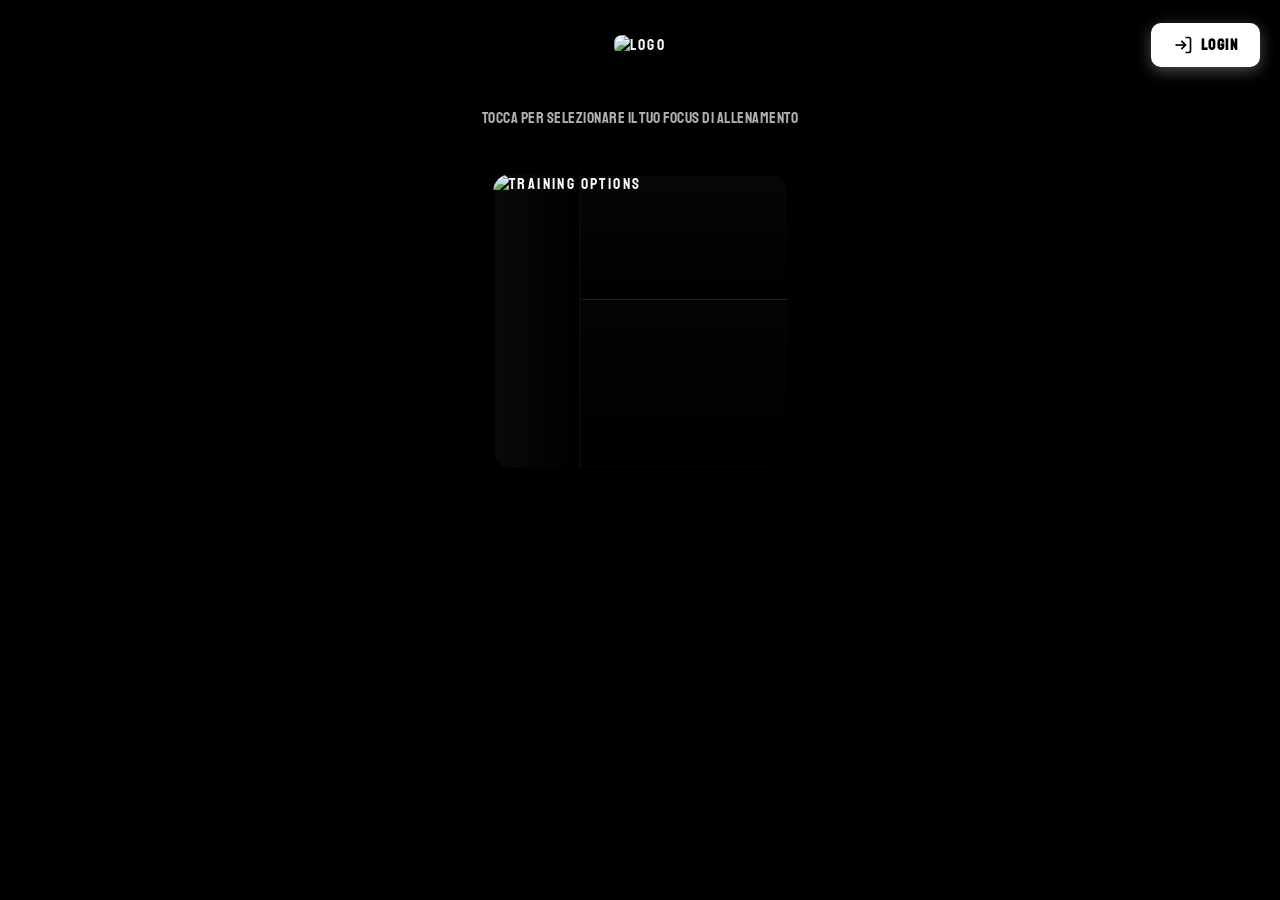
==== commit cf63e37b: "Update index.html" ====
--- a/index.html
+++ b/index.html
@@ -421,16 +421,41 @@
             <div class="carousel-container">
               <div class="carousel-wrapper">
                 <div class="carousel-track" id="carousel-track"></div>
+                <!-- Overlay for main text when expanded -->
+                <div class="carousel-text-overlay" id="carousel-text-overlay" style="display: none;">
+                  <p id="overlay-text"></p>
+                </div>
               </div>
               <button class="carousel-btn prev" id="carousel-prev" aria-label="Previous">‹</button>
               <button class="carousel-btn next" id="carousel-next" aria-label="Next">›</button>
               <div class="carousel-dots" id="carousel-dots"></div>
             </div>
             
-            <p id="sheet-description">Monitora i tuoi pasti e ottimizza la tua dieta</p>
+            <!-- Main text that syncs with carousel -->
+            <p id="sheet-main-text" class="sheet-main-text">Testo principale</p>
+            
+            <button id="details-toggle-btn" class="details-toggle-btn">
+              <span>Altri dettagli</span>
+              <span class="toggle-icon">↓</span>
+            </button>
+            
+            <div id="details-section" class="details-section" style="display: none;">
+              <div class="detail-item" id="detail-1">
+                <h4>Traccia Macronutrienti</h4>
+                <p>Monitora proteine, carboidrati e grassi per risultati ottimali</p>
+              </div>
+              <div class="detail-item" id="detail-2">
+                <h4>Piano Personalizzato</h4>
+                <p>Ricette e piani pasto basati sui tuoi obiettivi specifici</p>
+              </div>
+              <div class="detail-item" id="detail-3">
+                <h4>Progressi Visibili</h4>
+                <p>Analisi dettagliata delle tue abitudini alimentari nel tempo</p>
+              </div>
+            </div>
+            
             <div class="sheet-actions">
               <button id="sheet-start-btn" class="sheet-btn primary">Inizia Allenamento</button>
-              <button id="sheet-close-btn" class="sheet-btn secondary">Chiudi</button>
             </div>
           </div>
         </div>
@@ -548,4 +573,4 @@
     });
   </script>
 </body>
-</html>+</html>
--- a/style.css
+++ b/style.css
@@ -2597,7 +2597,7 @@
 .nutrition-zone {
   top: 0;
   left: 0;
-  width: 28%;
+  width: 30%;
   height: 100%;
   background: linear-gradient(to right, rgba(176, 176, 176, 0.05), transparent);
   border-right: 1px solid rgba(125, 125, 125, 0.2);
@@ -2605,7 +2605,7 @@
 
 .aerobic-zone {
   top: 0;
-  left: 28%;
+  left: 30%;
   width: 72%;
   height: 43%;
   background: linear-gradient(to bottom, rgba(125, 125, 125, 0.05), transparent);
@@ -2614,7 +2614,7 @@
 
 .muscle-zone {
   top: 43%;
-  left: 28%;
+  left: 30%;
   width: 72%;
   height: 57%;
   background: linear-gradient(to bottom, rgba(77, 77, 77, 0.05), transparent);
@@ -2974,7 +2974,8 @@
   background: var(--color-dark-grey);
   border-radius: clamp(20px, 5vw, 24px) clamp(20px, 5vw, 24px) 0 0;
   padding: var(--bottom-sheet-padding-y) var(--bottom-sheet-side-padding) calc(var(--bottom-sheet-padding-y) + var(--safe-area-bottom));
-  max-height: var(--bottom-sheet-max-height);
+  height: 85dvh;
+  max-height: 85dvh;
   transform: translateY(100%);
   transition: transform 0.4s cubic-bezier(0.32, 0.72, 0, 1);
   box-shadow: 0 -4px 30px rgba(0, 0, 0, 0.8);
@@ -3053,18 +3054,6 @@
   height: 100%;
   object-fit: cover;
   display: block;
-}
-
-.carousel-slide-caption {
-  position: absolute;
-  bottom: 0;
-  left: 0;
-  right: 0;
-  background: linear-gradient(to top, rgba(0, 0, 0, 0.8) 0%, transparent 100%);
-  color: var(--color-white);
-  padding: clamp(10px, 2vh, 15px) clamp(12px, 2.5vw, 15px);
-  font-size: clamp(12px, 2.5vw, 14px);
-  text-align: center;
 }
 
 /* Carousel Navigation Buttons */
@@ -3148,11 +3137,62 @@
 }
 
 .bottom-sheet-content p {
-  color: var(--color-light-grey);
-  font-size: clamp(13px, 2.8vw, 15px);
+  color: rgba(176, 176, 176, 0.8);
+  font-size: clamp(12px, 2.5vw, 13px);
   margin: 0;
+  line-height: 1.4;
+  flex-shrink: 0;
+  font-style: italic;
+  text-align: center;
+}
+
+/* Main text that syncs with carousel */
+.sheet-main-text {
+  color: rgba(200, 200, 200, 0.95) !important;
+  font-size: clamp(13px, 3vw, 15px) !important;
+  font-style: normal !important;
+  font-weight: 400;
   line-height: 1.5;
+  text-align: center;
+  margin: 0;
+  padding: 0 clamp(10px, 2vw, 15px);
   flex-shrink: 0;
+}
+
+/* Carousel text overlay (shown when details expanded) */
+.carousel-text-overlay {
+  position: absolute;
+  top: 0;
+  left: 0;
+  right: 0;
+  bottom: 0;
+  background: linear-gradient(to top, 
+    rgba(0, 0, 0, 0.9) 0%, 
+    rgba(0, 0, 0, 0.75) 40%,
+    rgba(0, 0, 0, 0.5) 70%,
+    rgba(0, 0, 0, 0.3) 100%);
+  display: none;
+  align-items: center;
+  justify-content: center;
+  padding: clamp(10px, 2.5vw, 20px);
+  z-index: 10;
+  pointer-events: none;
+}
+
+.carousel-text-overlay p {
+  color: #FFFFFF !important;
+  font-size: clamp(13px, 3vw, 15px) !important;
+  font-weight: 500 !important;
+  line-height: 1.3 !important;
+  text-align: center !important;
+  margin: 0 !important;
+  padding: 0 clamp(5px, 1.5vw, 10px) !important;
+  font-style: normal !important;
+  text-shadow: 2px 2px 8px rgba(0, 0, 0, 0.9);
+  word-wrap: break-word !important;
+  overflow-wrap: break-word !important;
+  max-width: 100%;
+  hyphens: auto;
 }
 
 .sheet-actions {
@@ -3195,6 +3235,123 @@
   background: rgba(255, 255, 255, 0.05);
 }
 
+/* Details Toggle Button */
+.details-toggle-btn {
+  width: 100%;
+  padding: 10px 15px;
+  background: rgba(255, 255, 255, 0.08);
+  border: 1px solid rgba(255, 255, 255, 0.15);
+  border-radius: 10px;
+  color: var(--color-white);
+  font-family: 'Staatliches', sans-serif;
+  font-size: clamp(13px, 2.8vw, 15px);
+  letter-spacing: 1px;
+  cursor: pointer;
+  transition: all 0.3s ease;
+  display: flex;
+  justify-content: space-between;
+  align-items: center;
+  margin: clamp(8px, 1.5vh, 12px) 0;
+  flex-shrink: 0;
+}
+
+.details-toggle-btn:hover {
+  background: rgba(255, 255, 255, 0.12);
+  border-color: rgba(255, 255, 255, 0.25);
+}
+
+.details-toggle-btn:active {
+  transform: scale(0.98);
+}
+
+.details-toggle-btn .toggle-icon {
+  font-size: clamp(16px, 3.5vw, 20px);
+  transition: transform 0.3s ease;
+}
+
+.details-toggle-btn.expanded .toggle-icon {
+  transform: rotate(180deg);
+}
+
+/* Details Section */
+.details-section {
+  display: none;
+  flex-direction: column;
+  gap: clamp(10px, 2vh, 14px);
+  margin: clamp(8px, 1.5vh, 12px) 0;
+  flex-shrink: 1;
+  animation: slideDown 0.3s ease;
+  overflow-y: auto;
+  padding-right: 5px;
+}
+
+@keyframes slideDown {
+  from {
+    opacity: 0;
+    transform: translateY(-10px);
+  }
+  to {
+    opacity: 1;
+    transform: translateY(0);
+  }
+}
+
+.detail-item {
+  background: rgba(0, 0, 0, 0.25);
+  border: 1px solid rgba(255, 255, 255, 0.1);
+  border-radius: 10px;
+  padding: clamp(12px, 2.5vh, 16px) clamp(14px, 3vw, 18px);
+}
+
+.detail-item h4 {
+  color: var(--color-white);
+  font-family: 'Staatliches', sans-serif;
+  font-size: clamp(14px, 3vw, 16px);
+  letter-spacing: 1px;
+  margin: 0 0 clamp(6px, 1vh, 8px) 0;
+  text-transform: uppercase;
+}
+
+.detail-item p {
+  color: rgba(176, 176, 176, 0.95);
+  font-size: clamp(12px, 2.5vw, 13px);
+  line-height: 1.5;
+  margin: 0;
+}
+
+/* When details are expanded - carousel becomes smaller */
+.bottom-sheet.details-expanded .carousel-container {
+  flex: 0 0 clamp(80px, 18vh, 120px);
+  max-height: clamp(80px, 18vh, 120px);
+  min-height: clamp(80px, 18vh, 120px);
+  transition: all 0.4s cubic-bezier(0.4, 0, 0.2, 1);
+}
+
+.bottom-sheet.details-expanded .details-section {
+  max-height: 50vh;
+  overflow-y: auto;
+  flex: 1 1 auto;
+}
+
+/* Smooth scrollbar for details */
+.details-section::-webkit-scrollbar {
+  width: 6px;
+}
+
+.details-section::-webkit-scrollbar-track {
+  background: rgba(255, 255, 255, 0.05);
+  border-radius: 3px;
+}
+
+.details-section::-webkit-scrollbar-thumb {
+  background: rgba(255, 255, 255, 0.2);
+  border-radius: 3px;
+}
+
+.details-section::-webkit-scrollbar-thumb:hover {
+  background: rgba(255, 255, 255, 0.3);
+}
+
 /* Mobile optimization - Minor adjustments only */
 /* Landscape orientation - optimize for horizontal space */
 @media (max-height: 600px) and (orientation: landscape) {
